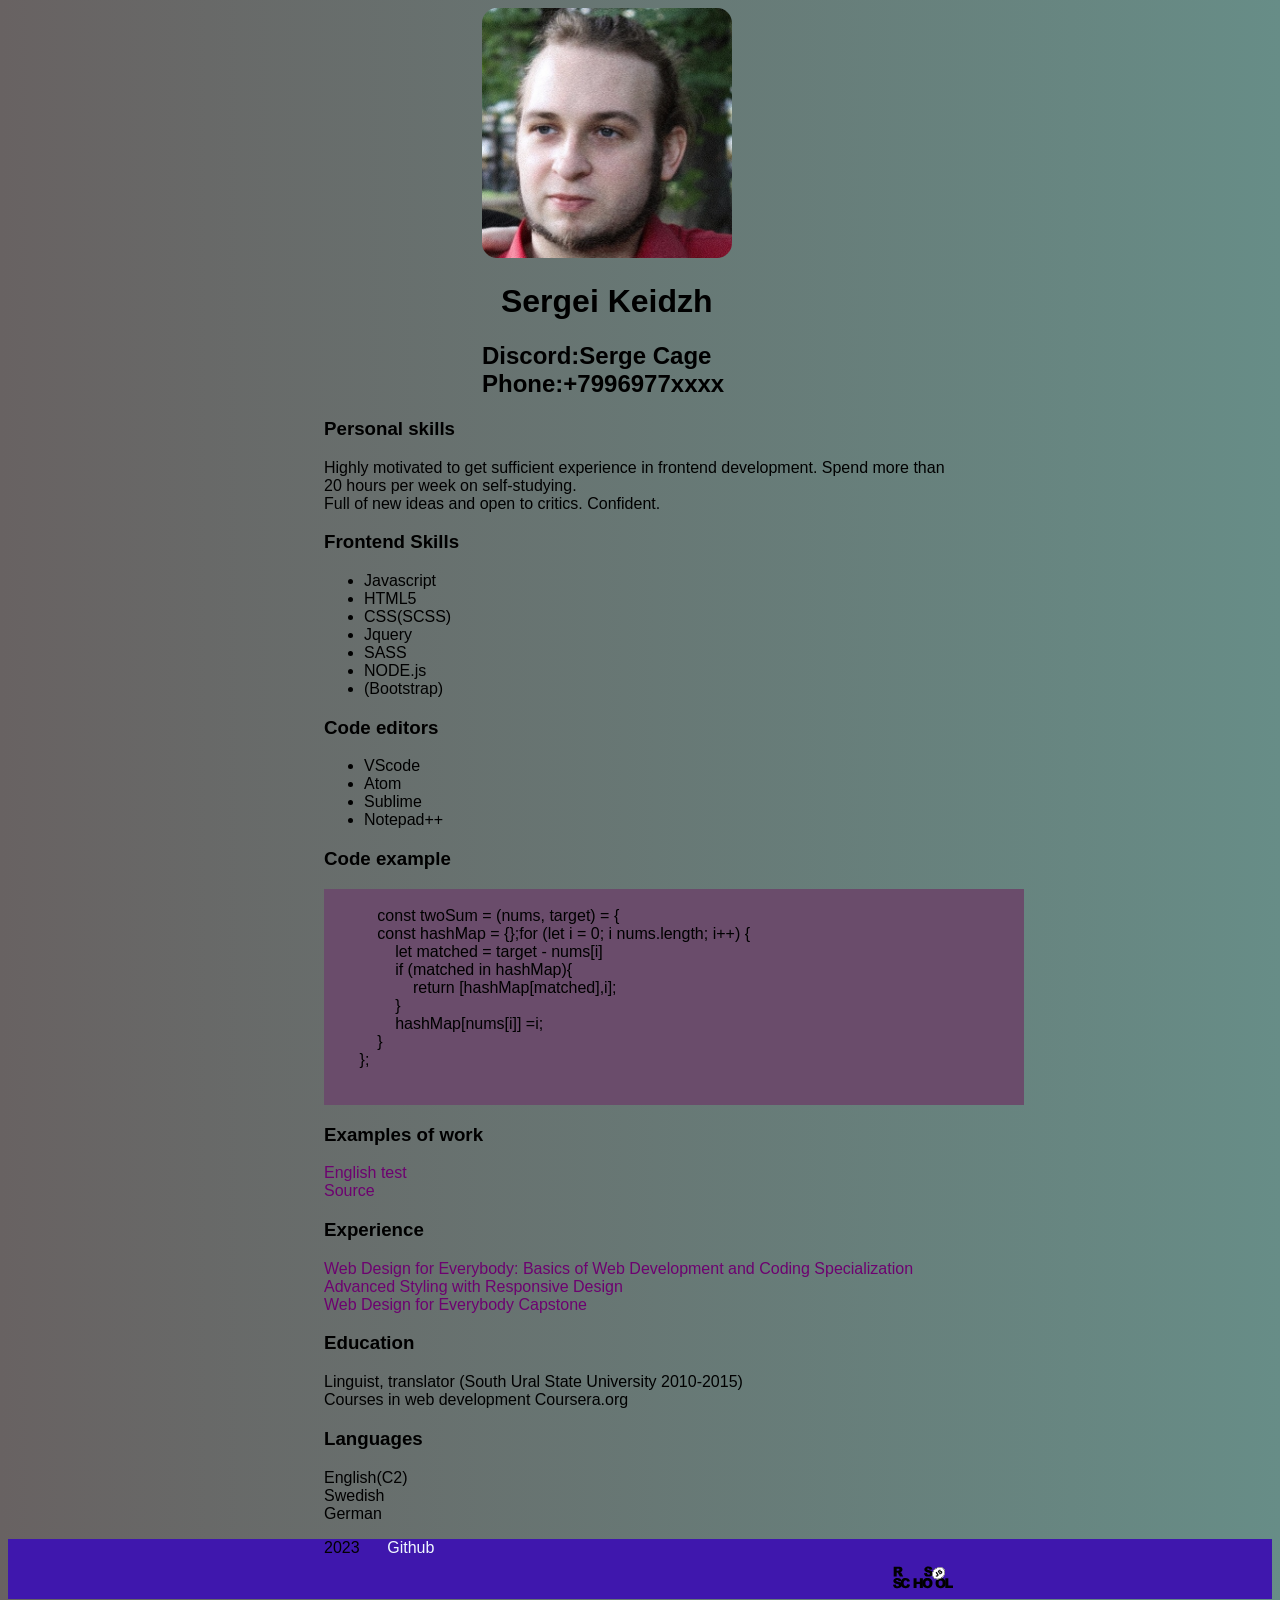
==== index.html @ 787e2abe "ref: fix the anchor tag" ====
<!DOCTYPE html>
<html lang="en">
<head>
    <meta charset="UTF-8">
    <meta http-equiv="X-UA-Compatible" content="IE=edge">
    <meta name="viewport" content="width=device-width, initial-scale=1.0">
    <link rel="stylesheet" href="style.css">
    <title>CV SK</title>
</head>
<body>
    <div class="container">
    <header>
        <img class="mainPic" src="cvPic.jpg" alt="photo">
        <h1 class="name">Sergei Keidzh</h1>
        <h2 class="info"><b>Discord:</b>Serge Cage<br><b>Phone:</b>+7996977xxxx</h2>
    </header>

    <main>
        <h3 class="optionName">Personal skills</h3>
        <p>Highly motivated to get sufficient experience in frontend development. Spend more than 20 hours per week on self-studying.<br>Full of new ideas and open to critics. Confident.</p>
    <h3 class="optionName">Frontend Skills</h3>
    <ul>
        <li>Javascript</li>
        <li>HTML5</li>
        <li>CSS(SCSS)</li>
        <li>Jquery</li>
        <li>SASS</li>
        <li>NODE.js</li>
        <li>(Bootstrap)</li>
    </ul>
    <h3 class="optionName">Code editors</h3>
    <ul>
        <li>VScode</li>
        <li>Atom</li>
        <li>Sublime</li>
        <li>Notepad++</li>
    </ul>
    <h3 class="codeName">Code example</h3>
    <pre class="codeIm">
        <code>
            const twoSum = (nums, target) = {
            const hashMap = {};for (let i = 0; i nums.length; i++) {
                let matched = target - nums[i]
                if (matched in hashMap){
                    return [hashMap[matched],i];
                }
                hashMap[nums[i]] =i;
            }
        };
    </code>
    </pre>
    <h3 class="optionName">Examples of work</h3>
    <a class="ref" href="https://sergecage.github.io/Platform-Concept/Engl/index.html">English test</a>
    <br><a class="ref" href="https://github.com/Sergecage/Platform-Concept">Source</a>
    <h3 class="optionName">Experience</h3>
    <a class="ref" href="https://www.coursera.org/account/accomplishments/specialization/certificate/MF9PZ5UM8FRQ">
        Web Design for Everybody: Basics of Web Development and Coding Specialization</a><br>
    <a class="ref" href="https://www.coursera.org/account/accomplishments/certificate/9A95ZUUR8DYB">
        Advanced Styling with Responsive Design</a><br>
    <a class="ref" href="https://www.coursera.org/account/accomplishments/certificate/V8CTMZTY55DY">
        Web Design for Everybody Capstone</a><br>
        <h3 class="optionName">Education</h3>
        <p>Linguist, translator (South Ural State University 2010-2015)<br>Courses in web development Coursera.org</p>
            <h3 class="optionName">Languages</h3>
        <p>English(C2)<br>Swedish<br>German</p>
        </main>
    </div>
    <footer>
            <a class="footer-git" href="https://github.com/Sergecage">Github</a>
        <p class="footer-p">2023</p>
        <a href="https://rs.school/js-en/"><img class="rs-logo" src="rs_school_js.svg" alt="rs-logo"></a>
    </footer>
</body>
</html>
---- style.css ----
*, *:before, *:after {
    box-sizing: border-box;
    font-family: 'Arial Narrow', Arial, sans-serif;
}

body {
    background: linear-gradient(to right, rgb(104, 98, 98),rgb(103, 141, 135));
}

.container {
    margin: 0 auto;
    width: 50%;
}

img{
    border-radius: 15px;
}

header {
    display: block;
    justify-content: center;
    align-items: center;
}

.mainPic {
    width: 250px;
    height: 250px;
    left: 25%;
    position: relative;
}

.name {
    position: relative;
    left: 28%;
}

.info {
    position: relative;
    left: 25%;
}

.codeIm {
    width: 700px;
    background-color: #6a4c6b;
}

.ref {
    text-decoration: none;
}

a{
    color: #6d0270;
}

a:hover{
    opacity: 0.5;
}

footer{
    background-color: #3f17ad;
    height: 60px;
    position: relative;
}

.footer-git{
    width: 180px;
    height: 25px;
    left: 30%;
    color: aliceblue;
    text-decoration: none;
    position: absolute;
}

.footer-p{
    left: 25%;
    position: relative;
    width: 40px;
    margin: 0;
    padding: 0;
}

.rs-logo{
    height: 40px;
    width: 60px;
    left: 70%;
    position: relative;
    top: 0;
    margin: 0;
    border-radius: 0;
}
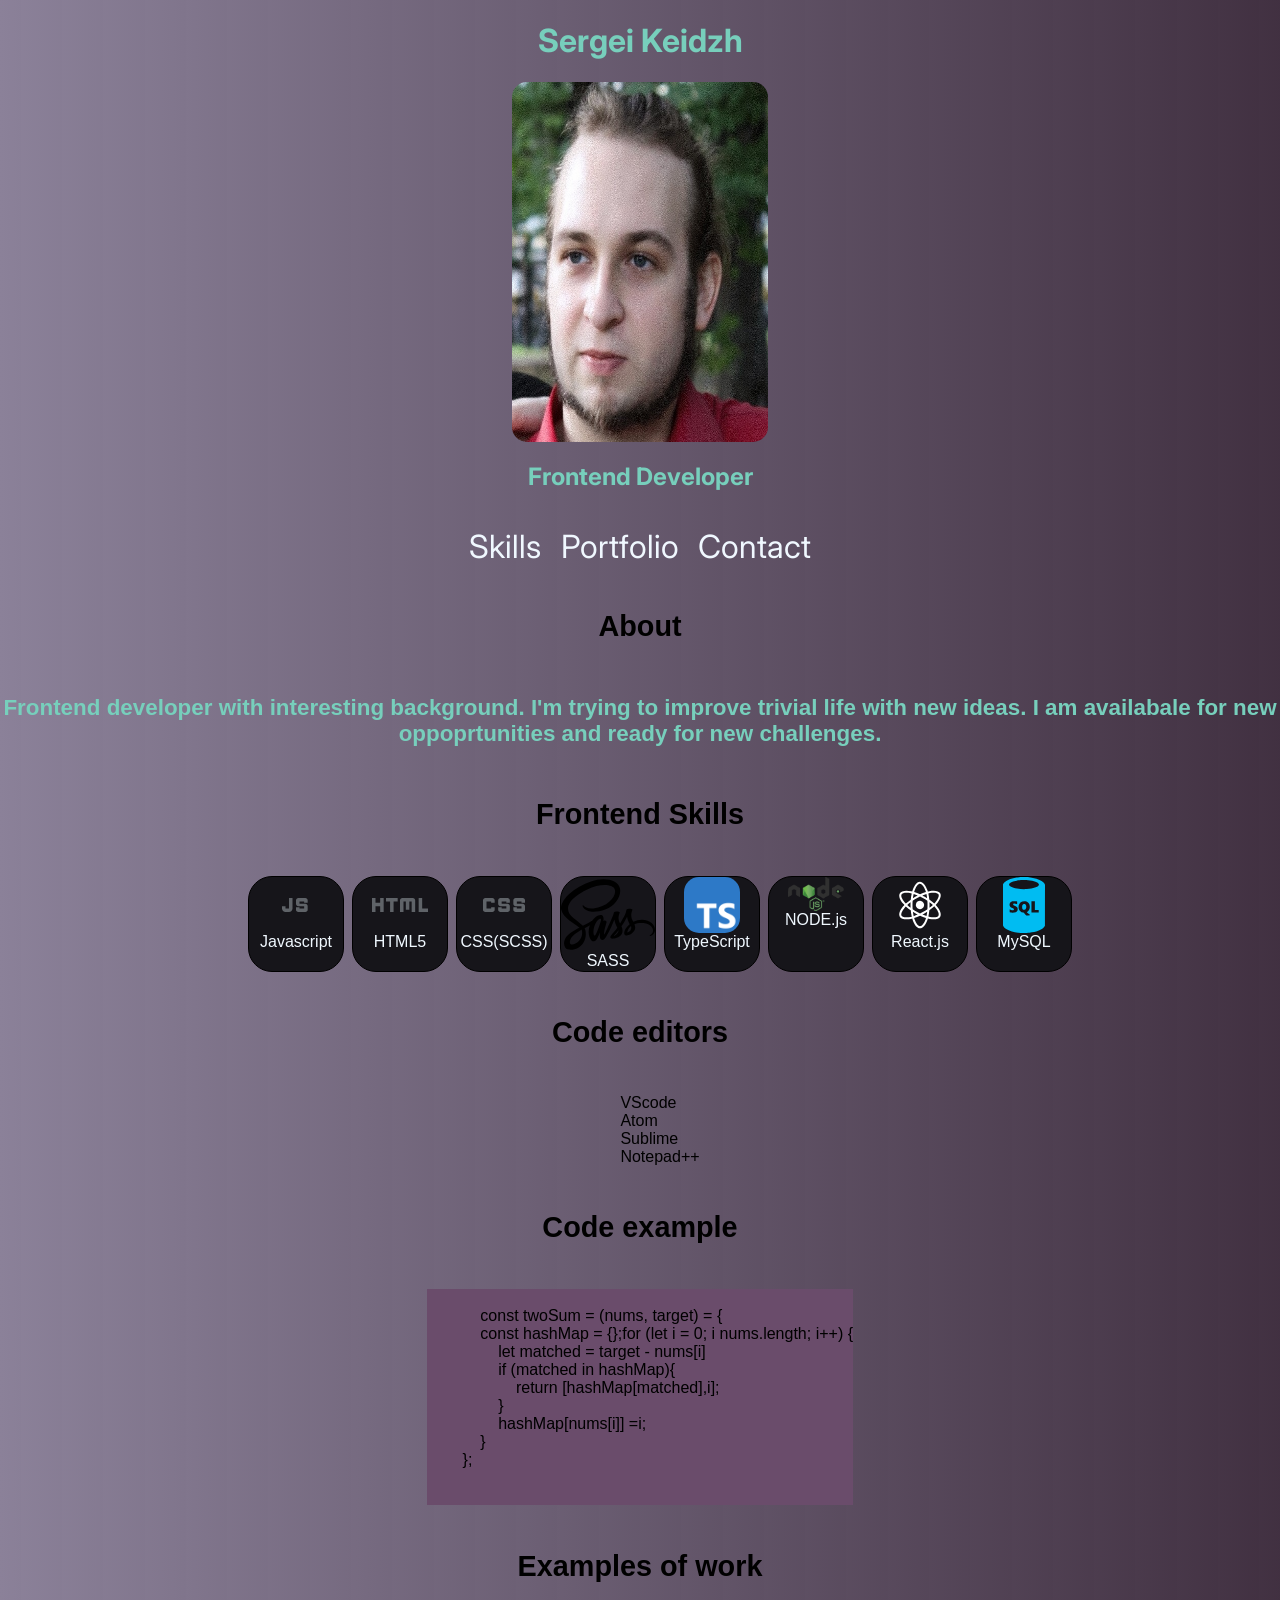
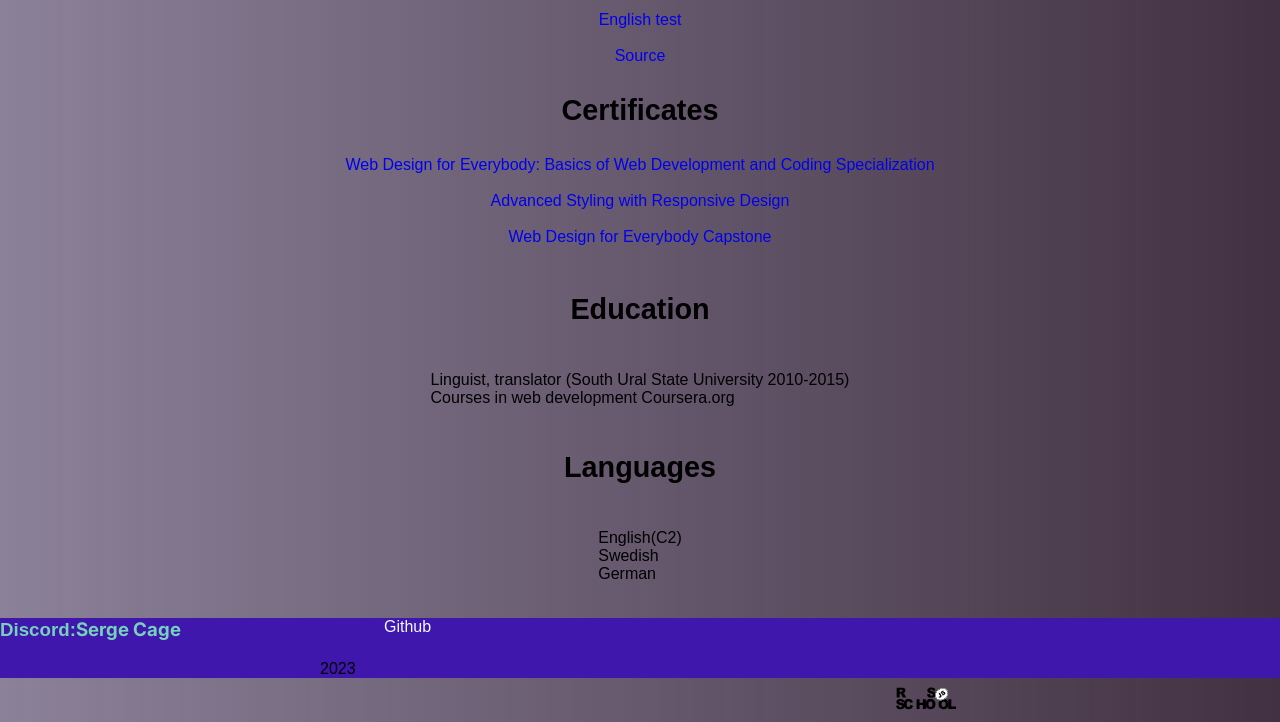
==== commit 35be56f0: "feat: update html" ====
--- a/index.html
+++ b/index.html
@@ -5,37 +5,46 @@
     <meta http-equiv="X-UA-Compatible" content="IE=edge">
     <meta name="viewport" content="width=device-width, initial-scale=1.0">
     <link rel="stylesheet" href="style.css">
+    <link rel="preconnect" href="https://fonts.googleapis.com">
+<link rel="preconnect" href="https://fonts.gstatic.com" crossorigin>
+<link href="https://fonts.googleapis.com/css2?family=Inter:wght@100..900&display=swap" rel="stylesheet">
     <title>CV SK</title>
 </head>
 <body>
     <div class="container">
     <header>
+        <h1 class="name">Sergei Keidzh</h1>
         <img class="mainPic" src="cvPic.jpg" alt="photo">
-        <h1 class="name">Sergei Keidzh</h1>
-        <h2 class="info"><b>Discord:</b>Serge Cage<br><b>Phone:</b>+7996977xxxx</h2>
+        <h2 class="info">Frontend Developer</h2>
+        <nav class="nav"><ul>
+            <li><a href="#skills">Skills</a></li>
+            <li><a href="#portfolio">Portfolio</a></li>
+            <li><a href="#contacts">Contact</a></li>
+        </ul></nav>
     </header>
 
     <main>
-        <h3 class="optionName">Personal skills</h3>
-        <p>Highly motivated to get sufficient experience in frontend development. Spend more than 20 hours per week on self-studying.<br>Full of new ideas and open to critics. Confident.</p>
-    <h3 class="optionName">Frontend Skills</h3>
-    <ul>
-        <li>Javascript</li>
-        <li>HTML5</li>
-        <li>CSS(SCSS)</li>
-        <li>Jquery</li>
-        <li>SASS</li>
-        <li>NODE.js</li>
-        <li>(Bootstrap)</li>
+        <h3 class="section-header" id="skills">About</h3>
+        <p class="text">Frontend developer with interesting background. I'm trying to improve trivial life with new ideas. I am availabale for new oppoprtunities and ready for new challenges.</p>
+    <h3 class="section-header">Frontend Skills</h3>
+    <ul class="skills">
+        <li><a>Javascript<img src="img/icons/javascript_24dp_FILL0_wght400_GRAD0_opsz24.svg" alt="js-logo"></a></li>
+        <li><a>HTML5<img src="img/icons/html_24dp_FILL0_wght400_GRAD0_opsz24.svg" alt="html-logo"></a></li>
+        <li><a>CSS(SCSS)<img src="img/icons/css_24dp_FILL0_wght400_GRAD0_opsz24.svg" alt="css-logo"></a></li>
+        <li><a>SASS<svg xmlns="http://www.w3.org/2000/svg" viewBox="0 0 640 512"><!--!Font Awesome Free 6.5.2 by @fontawesome - https://fontawesome.com License - https://fontawesome.com/license/free Copyright 2024 Fonticons, Inc.--><path d="M301.8 378.9c-.3 .6-.6 1.1 0 0zm249.1-87a131.2 131.2 0 0 0 -58 13.5c-5.9-11.9-12-22.3-13-30.1-1.2-9.1-2.5-14.5-1.1-25.3s7.7-26.1 7.6-27.2-1.4-6.6-14.3-6.7-24 2.5-25.3 5.9a122.8 122.8 0 0 0 -5.3 19.1c-2.3 11.7-25.8 53.5-39.1 75.3-4.4-8.5-8.1-16-8.9-22-1.2-9.1-2.5-14.5-1.1-25.3s7.7-26.1 7.6-27.2-1.4-6.6-14.3-6.7-24 2.5-25.3 5.9-2.7 11.4-5.3 19.1-33.9 77.3-42.1 95.4c-4.2 9.2-7.8 16.6-10.4 21.6-.4 .8-.7 1.3-.9 1.7 .3-.5 .5-1 .5-.8-2.2 4.3-3.5 6.7-3.5 6.7v.1c-1.7 3.2-3.6 6.1-4.5 6.1-.6 0-1.9-8.4 .3-19.9 4.7-24.2 15.8-61.8 15.7-63.1-.1-.7 2.1-7.2-7.3-10.7-9.1-3.3-12.4 2.2-13.2 2.2s-1.4 2-1.4 2 10.1-42.4-19.4-42.4c-18.4 0-44 20.2-56.6 38.5-7.9 4.3-25 13.6-43 23.5-6.9 3.8-14 7.7-20.7 11.4-.5-.5-.9-1-1.4-1.5-35.8-38.2-101.9-65.2-99.1-116.5 1-18.7 7.5-67.8 127.1-127.4 98-48.8 176.4-35.4 189.8-5.6 19.4 42.5-41.9 121.6-143.7 133-38.8 4.3-59.2-10.7-64.3-16.3-5.3-5.9-6.1-6.2-8.1-5.1-3.3 1.8-1.2 7 0 10.1 3 7.9 15.5 21.9 36.8 28.9 18.7 6.1 64.2 9.5 119.2-11.8 61.8-23.8 109.9-90.1 95.8-145.6C386.5 18.3 293-.2 204.6 31.2c-52.7 18.7-109.7 48.1-150.7 86.4-48.7 45.6-56.5 85.3-53.3 101.9 11.4 58.9 92.6 97.3 125.1 125.7-1.6 .9-3.1 1.7-4.5 2.5-16.3 8.1-78.2 40.5-93.7 74.7-17.5 38.8 2.9 66.6 16.3 70.4 41.8 11.6 84.6-9.3 107.6-43.6s20.2-79.1 9.6-99.5c-.1-.3-.3-.5-.4-.8 4.2-2.5 8.5-5 12.8-7.5 8.3-4.9 16.4-9.4 23.5-13.3-4 10.8-6.9 23.8-8.4 42.6-1.8 22 7.3 50.5 19.1 61.7 5.2 4.9 11.5 5 15.4 5 13.8 0 20-11.4 26.9-25 8.5-16.6 16-35.9 16-35.9s-9.4 52.2 16.3 52.2c9.4 0 18.8-12.1 23-18.3v.1s.2-.4 .7-1.2c1-1.5 1.5-2.4 1.5-2.4v-.3c3.8-6.5 12.1-21.4 24.6-46 16.2-31.8 31.7-71.5 31.7-71.5a201.2 201.2 0 0 0 6.2 25.8c2.8 9.5 8.7 19.9 13.4 30-3.8 5.2-6.1 8.2-6.1 8.2a.3 .3 0 0 0 .1 .2c-3 4-6.4 8.3-9.9 12.5-12.8 15.2-28 32.6-30 37.6-2.4 5.9-1.8 10.3 2.8 13.7 3.4 2.6 9.4 3 15.7 2.5 11.5-.8 19.6-3.6 23.5-5.4a82.2 82.2 0 0 0 20.2-10.6c12.5-9.2 20.1-22.4 19.4-39.8-.4-9.6-3.5-19.2-7.3-28.2 1.1-1.6 2.3-3.3 3.4-5C434.8 301.7 450.1 270 450.1 270a201.2 201.2 0 0 0 6.2 25.8c2.4 8.1 7.1 17 11.4 25.7-18.6 15.1-30.1 32.6-34.1 44.1-7.4 21.3-1.6 30.9 9.3 33.1 4.9 1 11.9-1.3 17.1-3.5a79.5 79.5 0 0 0 21.6-11.1c12.5-9.2 24.6-22.1 23.8-39.6-.3-7.9-2.5-15.8-5.4-23.4 15.7-6.6 36.1-10.2 62.1-7.2 55.7 6.5 66.6 41.3 64.5 55.8s-13.8 22.6-17.7 25-5.1 3.3-4.8 5.1c.5 2.6 2.3 2.5 5.6 1.9 4.6-.8 29.2-11.8 30.3-38.7 1.6-34-31.1-71.4-89-71.1zm-429.2 144.7c-18.4 20.1-44.2 27.7-55.3 21.3C54.6 451 59.3 421.4 82 400c13.8-13 31.6-25 43.4-32.4 2.7-1.6 6.6-4 11.4-6.9 .8-.5 1.2-.7 1.2-.7 .9-.6 1.9-1.1 2.9-1.7 8.3 30.4 .3 57.2-19.1 78.3zm134.4-91.4c-6.4 15.7-19.9 55.7-28.1 53.6-7-1.8-11.3-32.3-1.4-62.3 5-15.1 15.6-33.1 21.9-40.1 10.1-11.3 21.2-14.9 23.8-10.4 3.5 5.9-12.2 49.4-16.2 59.2zm111 53c-2.7 1.4-5.2 2.3-6.4 1.6-.9-.5 1.1-2.4 1.1-2.4s13.9-14.9 19.4-21.7c3.2-4 6.9-8.7 10.9-13.9 0 .5 .1 1 .1 1.6-.1 17.9-17.3 30-25.1 34.8zm85.6-19.5c-2-1.4-1.7-6.1 5-20.7 2.6-5.7 8.6-15.3 19-24.5a36.2 36.2 0 0 1 1.9 10.8c-.1 22.5-16.2 30.9-25.9 34.4z"/></svg></a></li>
+        <li><a>TypeScript<img src="img/icons/Typescript_logo_2020.svg.png" alt="typescript-logo"></a></li>
+        <li><a>NODE.js<img src="img/icons/2560px-Node.js_logo.svg.png" alt="node-logo"></a></li>
+        <li><a>React.js<img src="img/icons/react.svg" alt="react-logo"></a></li>
+        <li><a>MySQL<img src="img/icons/sql-database-generic.svg" alt="sql-logo"></a></li>
     </ul>
-    <h3 class="optionName">Code editors</h3>
+    <h3 class="section-header">Code editors</h3>
     <ul>
         <li>VScode</li>
         <li>Atom</li>
         <li>Sublime</li>
         <li>Notepad++</li>
     </ul>
-    <h3 class="codeName">Code example</h3>
+    <h3 class="section-header">Code example</h3>
     <pre class="codeIm">
         <code>
             const twoSum = (nums, target) = {
@@ -49,24 +58,25 @@
         };
     </code>
     </pre>
-    <h3 class="optionName">Examples of work</h3>
+    <h3 class="section-header">Examples of work</h3>
     <a class="ref" href="https://sergecage.github.io/Platform-Concept/Engl/index.html">English test</a>
     <br><a class="ref" href="https://github.com/Sergecage/Platform-Concept">Source</a>
-    <h3 class="optionName">Experience</h3>
+    <h3 class="section-header">Certificates</h3>
     <a class="ref" href="https://www.coursera.org/account/accomplishments/specialization/certificate/MF9PZ5UM8FRQ">
         Web Design for Everybody: Basics of Web Development and Coding Specialization</a><br>
     <a class="ref" href="https://www.coursera.org/account/accomplishments/certificate/9A95ZUUR8DYB">
         Advanced Styling with Responsive Design</a><br>
     <a class="ref" href="https://www.coursera.org/account/accomplishments/certificate/V8CTMZTY55DY">
         Web Design for Everybody Capstone</a><br>
-        <h3 class="optionName">Education</h3>
+        <h3 class="section-header">Education</h3>
         <p>Linguist, translator (South Ural State University 2010-2015)<br>Courses in web development Coursera.org</p>
-            <h3 class="optionName">Languages</h3>
+            <h3 class="section-header">Languages</h3>
         <p>English(C2)<br>Swedish<br>German</p>
         </main>
     </div>
-    <footer>
+    <footer id="contacts">
             <a class="footer-git" href="https://github.com/Sergecage">Github</a>
+            <h3 class="info"><b>Discord:</b>Serge Cage<br></h3>
         <p class="footer-p">2023</p>
         <a href="https://rs.school/js-en/"><img class="rs-logo" src="rs_school_js.svg" alt="rs-logo"></a>
     </footer>
--- a/style.css
+++ b/style.css
@@ -2,14 +2,26 @@
     box-sizing: border-box;
     font-family: 'Arial Narrow', Arial, sans-serif;
 }
+ul {
+    list-style: none;
+}
+
+a{
+    text-decoration: none;
+    &:hover{
+        cursor: pointer;
+    }
+}
 
 body {
-    background: linear-gradient(to right, rgb(104, 98, 98),rgb(103, 141, 135));
+    background: linear-gradient(to right, rgb(139, 129, 153),rgba(39, 20, 39, 0.877));
+    margin: 0;
 }
 
 .container {
     margin: 0 auto;
-    width: 50%;
+    width: 100%;
+    justify-content: center;
 }
 
 img{
@@ -17,30 +29,90 @@
 }
 
 header {
-    display: block;
+    display: flex;
+    flex-direction: column;
     justify-content: center;
     align-items: center;
 }
 
 .mainPic {
-    width: 250px;
-    height: 250px;
-    left: 25%;
-    position: relative;
+    width: 50vw;
+    height: 25vh;
 }
 
-.name {
-    position: relative;
-    left: 28%;
+.name, .info {
+    font-family: "Inter", sans-serif;
+    color: rgb(119, 207, 188);
 }
 
-.info {
-    position: relative;
-    left: 25%;
+.nav {
+    ul{
+        padding: 0;
+        display: flex;
+        justify-content: center;
+        align-items: center;
+        gap: 1.2em;
+        li{
+            a{
+                color: aliceblue;
+                font-size: 2rem;
+                font-weight: 400;
+                font-family: "Inter", sans-serif;
+                &:hover{
+                    color: rgb(151, 201, 201);
+                }
+            }
+        }
+    }
+}
+main{
+    display: flex;
+    flex-direction: column;
+    justify-content: center;
+    align-items: center;
+    .section-header{
+        font-family: 'Franklin Gothic Medium', 'Arial Narrow', Arial, sans-serif;
+        font-size: 1.8rem;
+    }
+    .text{
+        font-family: 'Lucida Sans', 'Lucida Sans Regular', 'Lucida Grande', 'Lucida Sans Unicode', Geneva, Verdana, sans-serif;
+        font-size: 1.4rem;
+        text-align: center;
+        color: rgb(119, 207, 188);
+        font-weight: 600;
+    }
+    .skills{
+        display: flex;
+        flex-wrap: wrap;
+        gap: 0.5em;
+        li{
+            border: 1px solid black;
+            border-radius: 25%;
+            text-align: center;
+            width: 6em;
+            height: 6em;
+            background-color: #16151a;
+            a{
+                display: flex;
+            flex-direction: column-reverse;
+            align-items: center;
+            color: aliceblue;
+            justify-content: center;
+            img{
+                width: 60%;
+            }
+            }
+            &:nth-child(n + 4) {
+                a{
+                    
+                    align-items:center;
+                }
+            }
+        }
+    }
 }
 
 .codeIm {
-    width: 700px;
     background-color: #6a4c6b;
 }
 
@@ -48,9 +120,6 @@
     text-decoration: none;
 }
 
-a{
-    color: #6d0270;
-}
 
 a:hover{
     opacity: 0.5;
@@ -87,4 +156,11 @@
     top: 0;
     margin: 0;
     border-radius: 0;
+}
+
+@media screen and (min-width: 768px) {
+    .mainPic {
+        width: 20vw;
+        height: 40vh;
+    }
 }
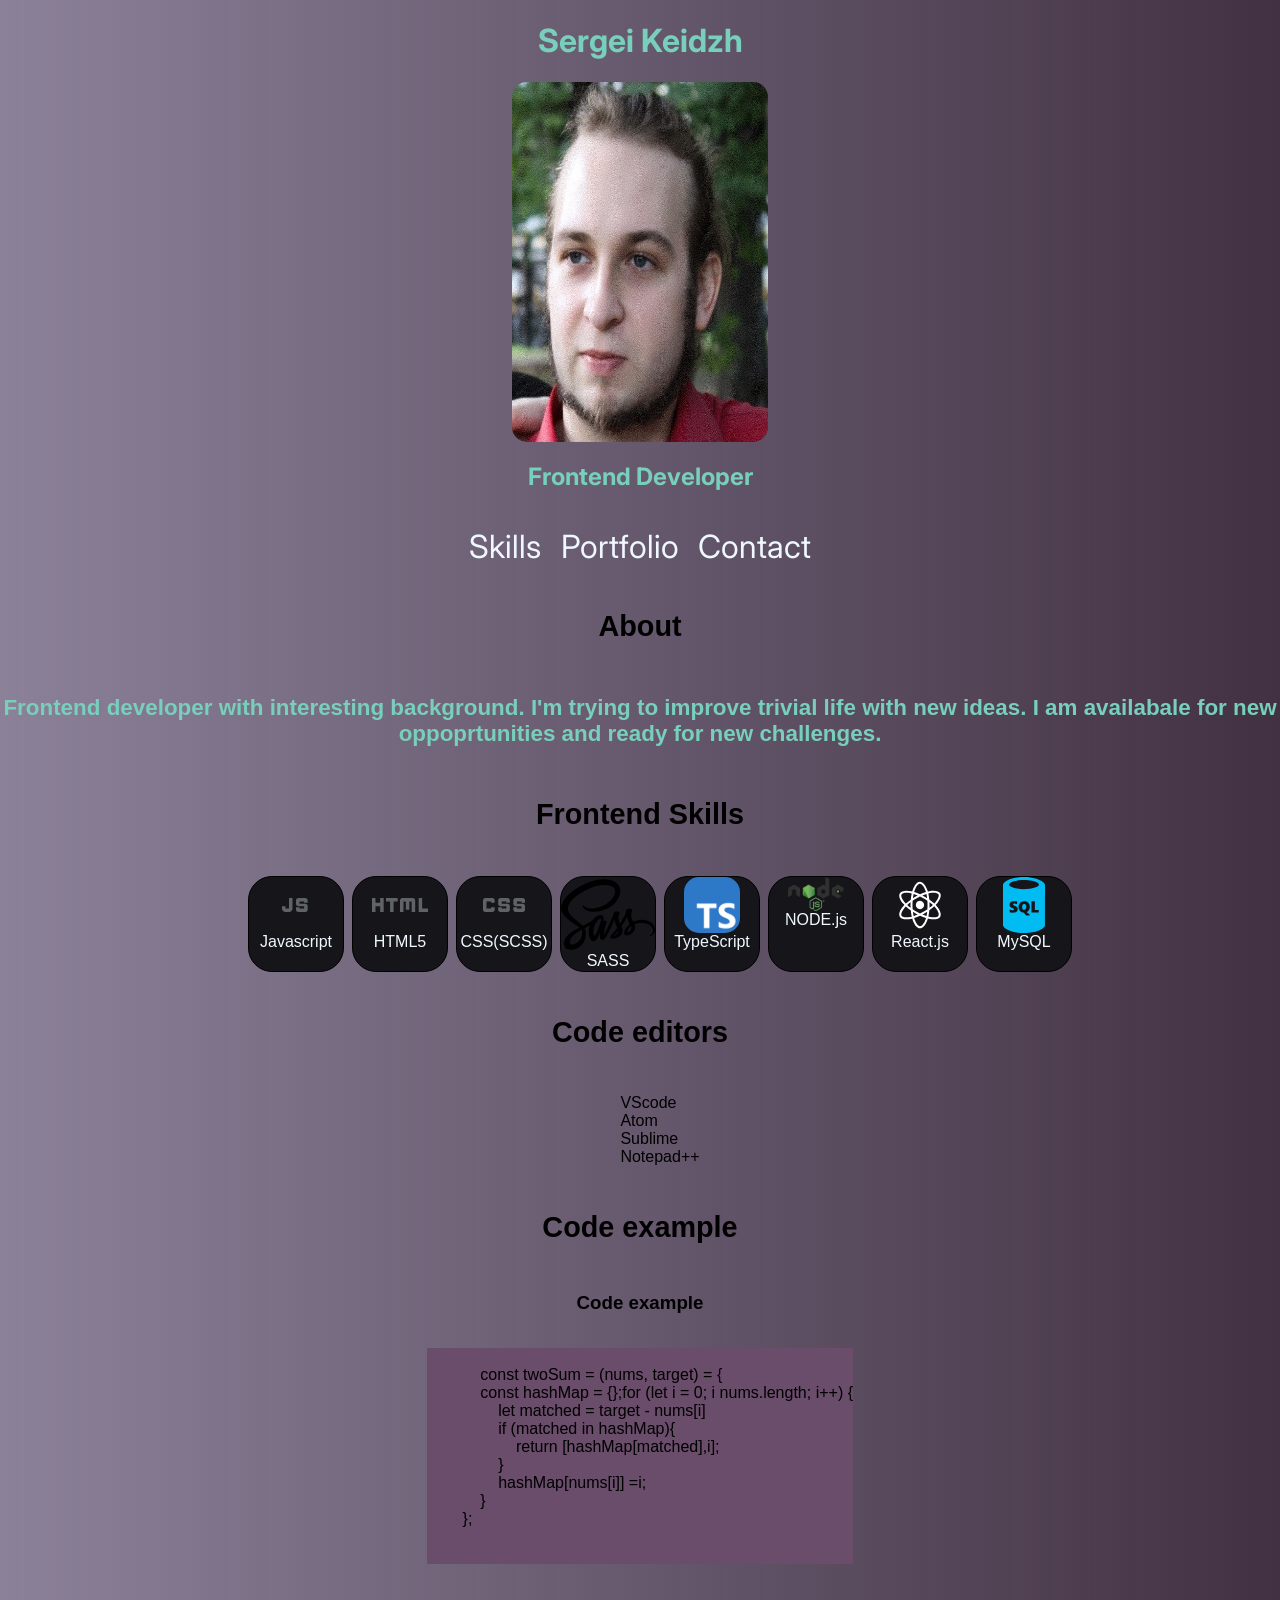
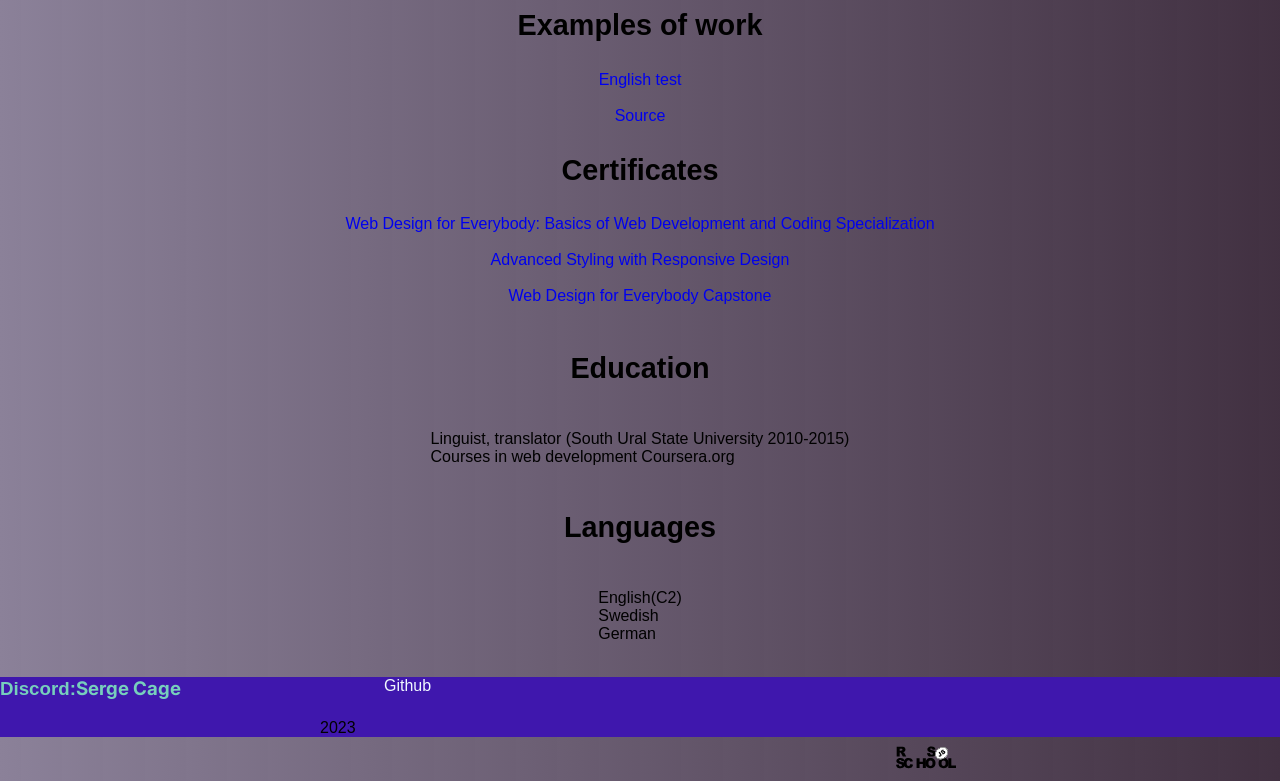
==== commit 6ee117c2: "Merge branch 'gh-pages' into rsschool-cv-html" ====
--- a/index.html
+++ b/index.html
@@ -22,7 +22,6 @@
             <li><a href="#contacts">Contact</a></li>
         </ul></nav>
     </header>
-
     <main>
         <h3 class="section-header" id="skills">About</h3>
         <p class="text">Frontend developer with interesting background. I'm trying to improve trivial life with new ideas. I am availabale for new oppoprtunities and ready for new challenges.</p>
@@ -37,7 +36,7 @@
         <li><a>React.js<img src="img/icons/react.svg" alt="react-logo"></a></li>
         <li><a>MySQL<img src="img/icons/sql-database-generic.svg" alt="sql-logo"></a></li>
     </ul>
-    <h3 class="section-header">Code editors</h3>
+<h3 class="section-header">Code editors</h3>
     <ul>
         <li>VScode</li>
         <li>Atom</li>
@@ -45,6 +44,7 @@
         <li>Notepad++</li>
     </ul>
     <h3 class="section-header">Code example</h3>
+    <h3 class="codeName">Code example</h3>
     <pre class="codeIm">
         <code>
             const twoSum = (nums, target) = {
@@ -77,6 +77,7 @@
     <footer id="contacts">
             <a class="footer-git" href="https://github.com/Sergecage">Github</a>
             <h3 class="info"><b>Discord:</b>Serge Cage<br></h3>
+
         <p class="footer-p">2023</p>
         <a href="https://rs.school/js-en/"><img class="rs-logo" src="rs_school_js.svg" alt="rs-logo"></a>
     </footer>
--- a/style.css
+++ b/style.css
@@ -16,6 +16,9 @@
 body {
     background: linear-gradient(to right, rgb(139, 129, 153),rgba(39, 20, 39, 0.877));
     margin: 0;
+
+
+
 }
 
 .container {
@@ -36,6 +39,7 @@
 }
 
 .mainPic {
+
     width: 50vw;
     height: 25vh;
 }
@@ -120,7 +124,6 @@
     text-decoration: none;
 }
 
-
 a:hover{
     opacity: 0.5;
 }
@@ -162,5 +165,5 @@
     .mainPic {
         width: 20vw;
         height: 40vh;
-    }
+  }
 }
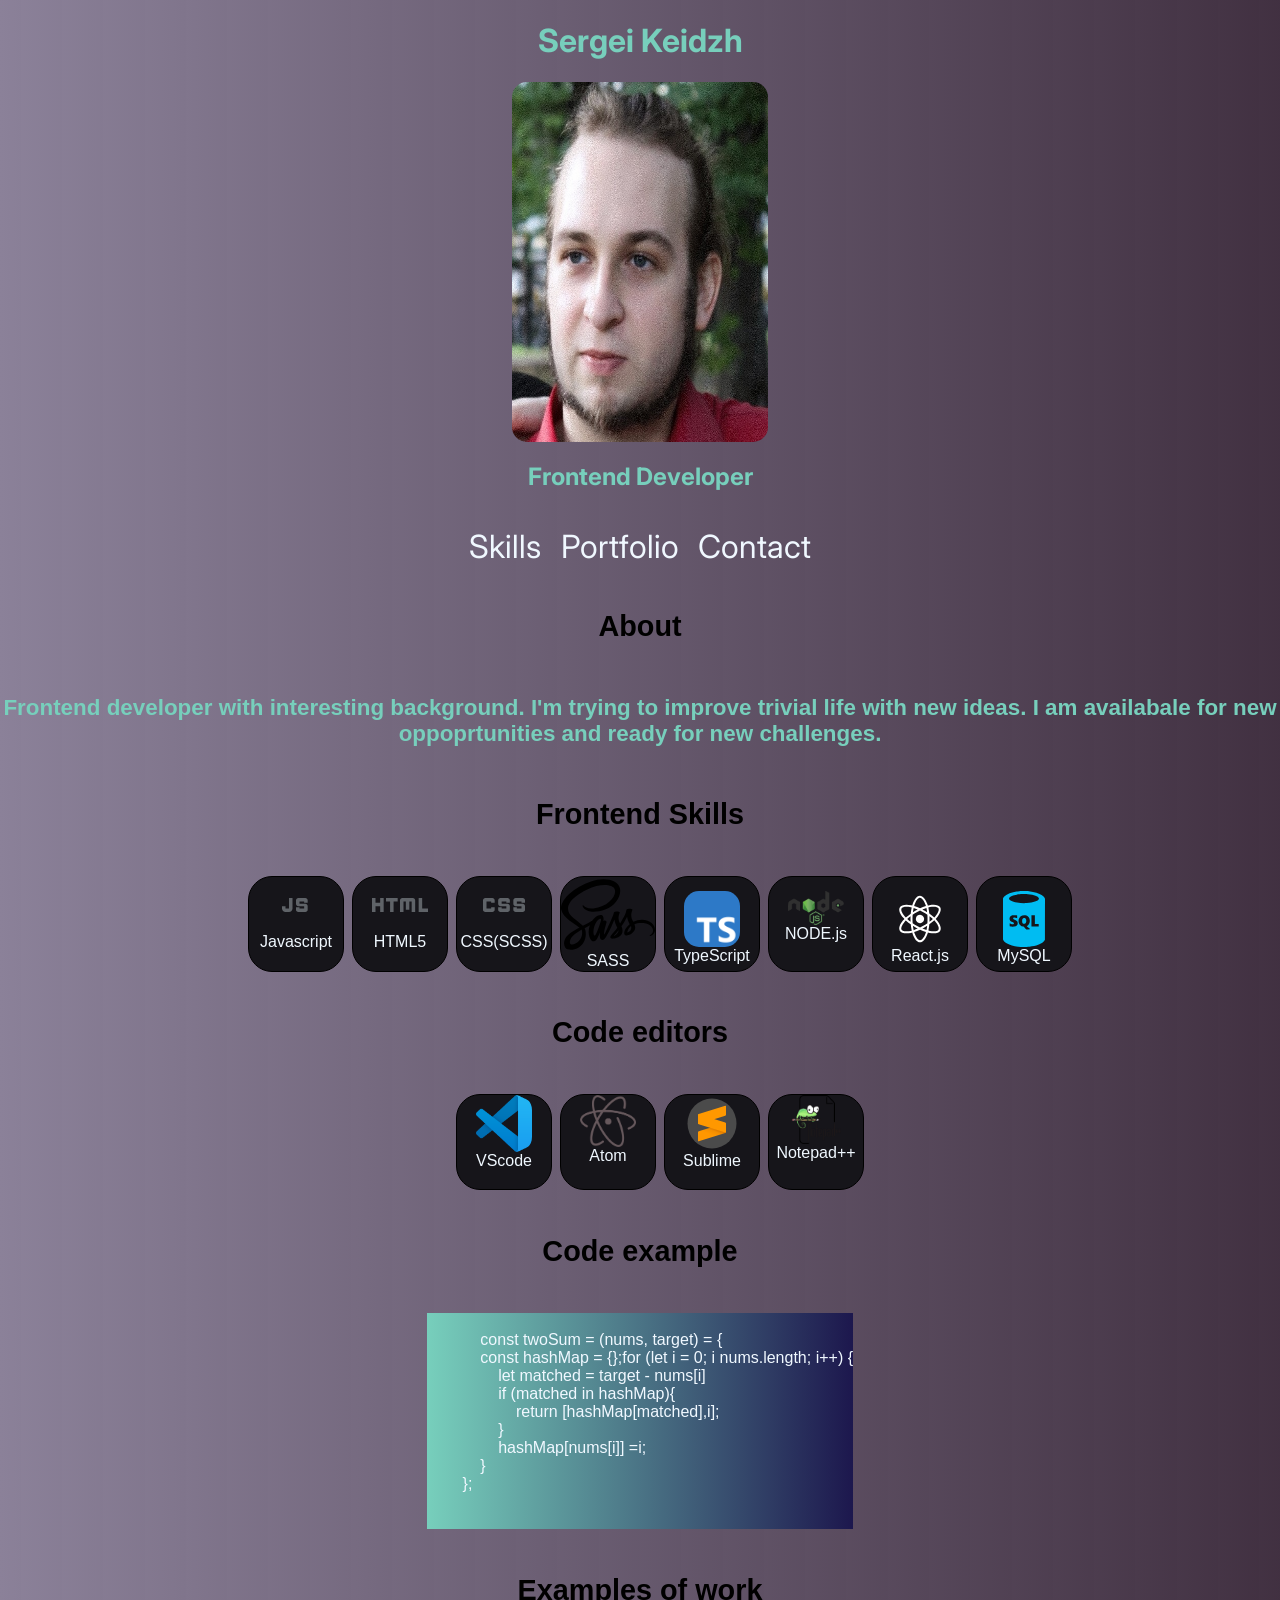
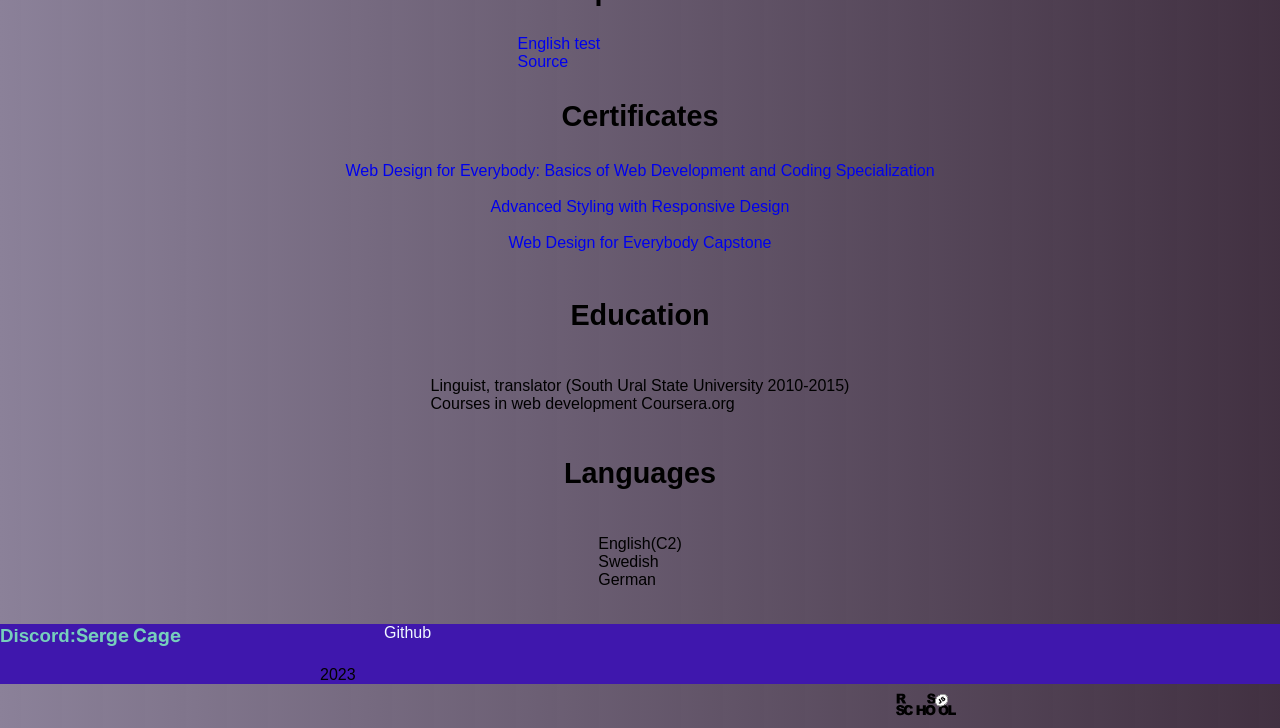
==== commit 24f585e1: "feat: update html and css" ====
--- a/index.html
+++ b/index.html
@@ -22,6 +22,7 @@
             <li><a href="#contacts">Contact</a></li>
         </ul></nav>
     </header>
+
     <main>
         <h3 class="section-header" id="skills">About</h3>
         <p class="text">Frontend developer with interesting background. I'm trying to improve trivial life with new ideas. I am availabale for new oppoprtunities and ready for new challenges.</p>
@@ -36,15 +37,14 @@
         <li><a>React.js<img src="img/icons/react.svg" alt="react-logo"></a></li>
         <li><a>MySQL<img src="img/icons/sql-database-generic.svg" alt="sql-logo"></a></li>
     </ul>
-<h3 class="section-header">Code editors</h3>
-    <ul>
-        <li>VScode</li>
-        <li>Atom</li>
-        <li>Sublime</li>
-        <li>Notepad++</li>
+    <h3 class="section-header">Code editors</h3>
+    <ul class="skills">
+        <li><a>VScode<img src="img/icons/Visual_Studio_Code_1.35_icon.svg.png" alt="vscode-logo"></a></li>
+        <li><a>Atom<img src="img/icons/Atom_editor_logo.svg.png" alt="atom-logo"></a></li>
+        <li><a>Sublime<img src="img/icons/sublime-text.svg" alt="sublime-logo"></a></li>
+        <li><a>Notepad++<img src="img/icons/Notepad++_Logo.svg.png" alt="notepad++ logo"></a></li>
     </ul>
     <h3 class="section-header">Code example</h3>
-    <h3 class="codeName">Code example</h3>
     <pre class="codeIm">
         <code>
             const twoSum = (nums, target) = {
@@ -58,9 +58,11 @@
         };
     </code>
     </pre>
-    <h3 class="section-header">Examples of work</h3>
+    <section class="portfolio" id="portfolio">
+        <h3 class="section-header">Examples of work</h3>
     <a class="ref" href="https://sergecage.github.io/Platform-Concept/Engl/index.html">English test</a>
     <br><a class="ref" href="https://github.com/Sergecage/Platform-Concept">Source</a>
+    </section>
     <h3 class="section-header">Certificates</h3>
     <a class="ref" href="https://www.coursera.org/account/accomplishments/specialization/certificate/MF9PZ5UM8FRQ">
         Web Design for Everybody: Basics of Web Development and Coding Specialization</a><br>
@@ -77,7 +79,6 @@
     <footer id="contacts">
             <a class="footer-git" href="https://github.com/Sergecage">Github</a>
             <h3 class="info"><b>Discord:</b>Serge Cage<br></h3>
-
         <p class="footer-p">2023</p>
         <a href="https://rs.school/js-en/"><img class="rs-logo" src="rs_school_js.svg" alt="rs-logo"></a>
     </footer>
--- a/style.css
+++ b/style.css
@@ -16,9 +16,6 @@
 body {
     background: linear-gradient(to right, rgb(139, 129, 153),rgba(39, 20, 39, 0.877));
     margin: 0;
-
-
-
 }
 
 .container {
@@ -39,7 +36,6 @@
 }
 
 .mainPic {
-
     width: 50vw;
     height: 25vh;
 }
@@ -89,6 +85,7 @@
         display: flex;
         flex-wrap: wrap;
         gap: 0.5em;
+        justify-content: center;
         li{
             border: 1px solid black;
             border-radius: 25%;
@@ -106,10 +103,17 @@
                 width: 60%;
             }
             }
-            &:nth-child(n + 4) {
+            &:nth-child(n + 5) {
                 a{
-                    
+                    position: relative;
+                    top: 15%;
                     align-items:center;
+                }
+            }
+            &:hover{
+                cursor: pointer;
+                a{
+                    opacity: 0.5;
                 }
             }
         }
@@ -117,12 +121,15 @@
 }
 
 .codeIm {
-    background-color: #6a4c6b;
+    background: linear-gradient(to right, rgb(119, 207, 188),rgba(20, 16, 75, 0.877));
+    color: aliceblue;
+    max-width: inherit;
 }
 
 .ref {
     text-decoration: none;
 }
+
 
 a:hover{
     opacity: 0.5;
@@ -165,5 +172,5 @@
     .mainPic {
         width: 20vw;
         height: 40vh;
-  }
+    }
 }
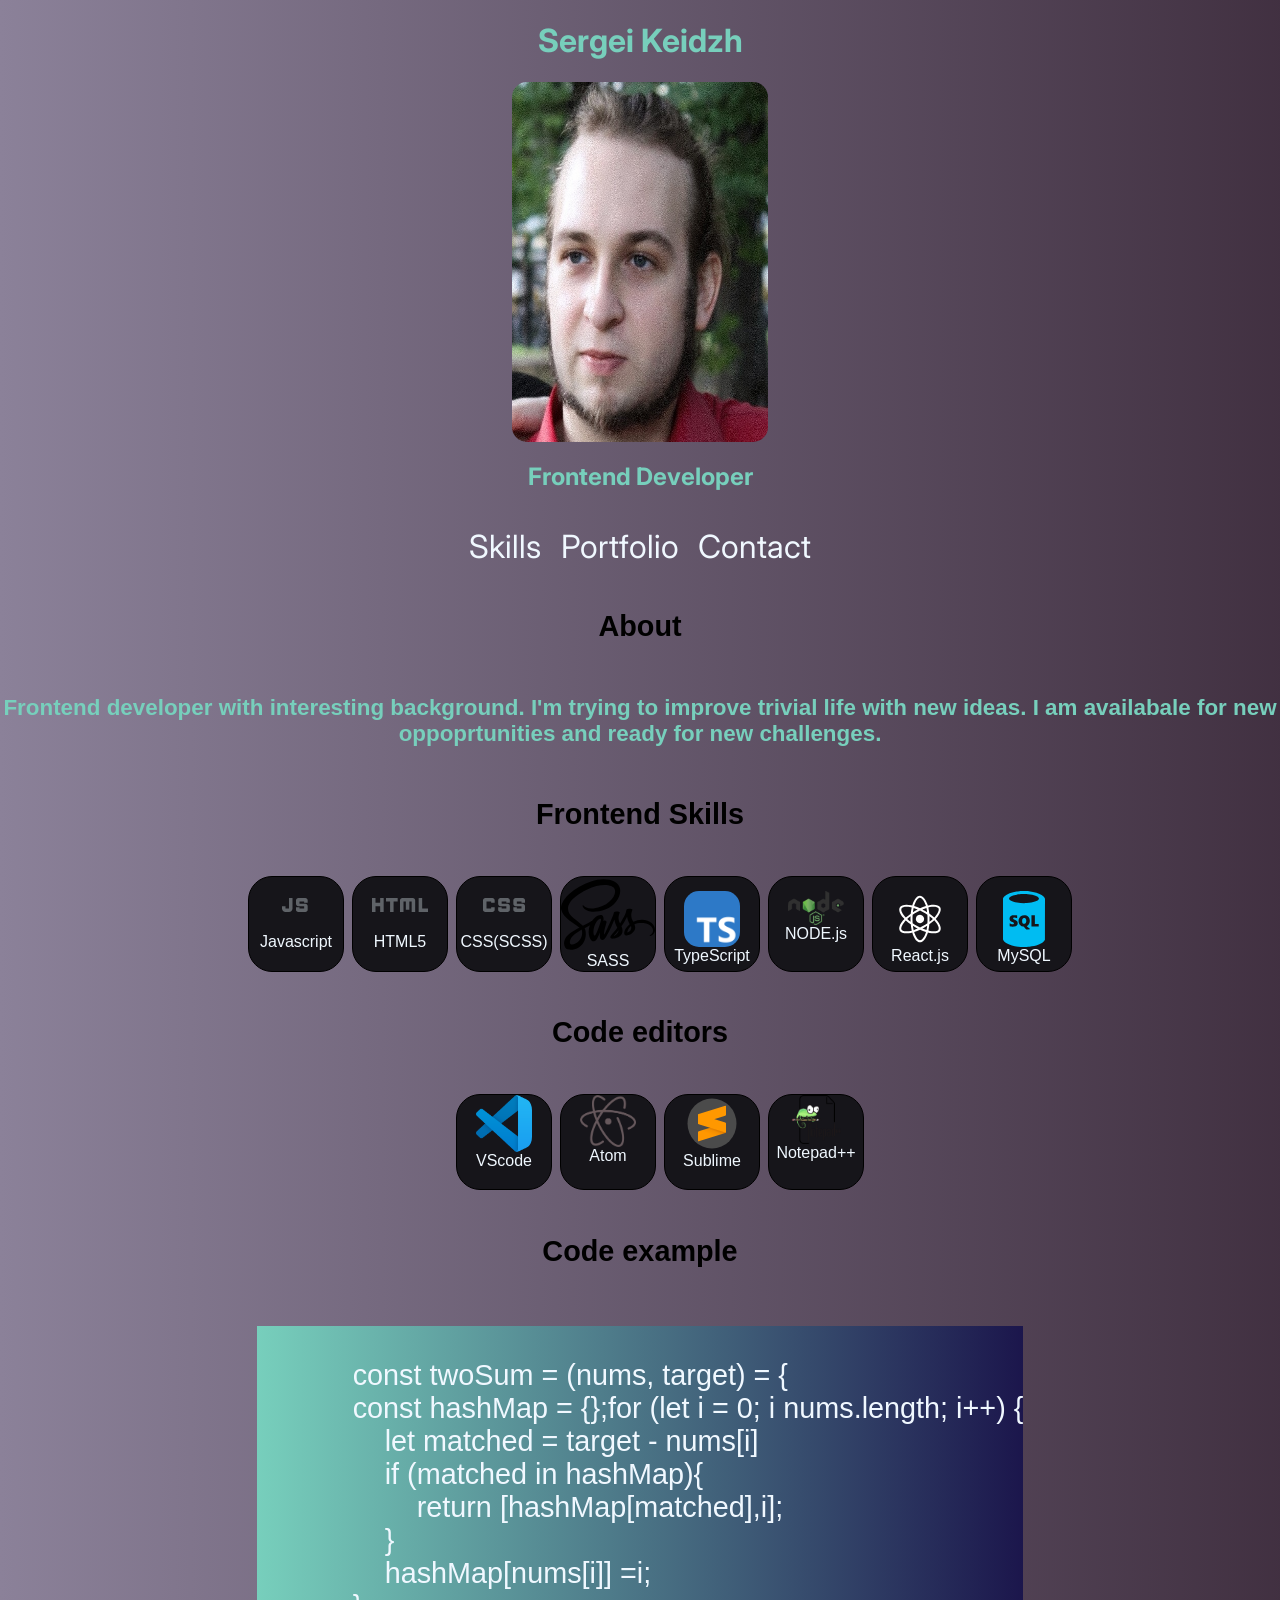
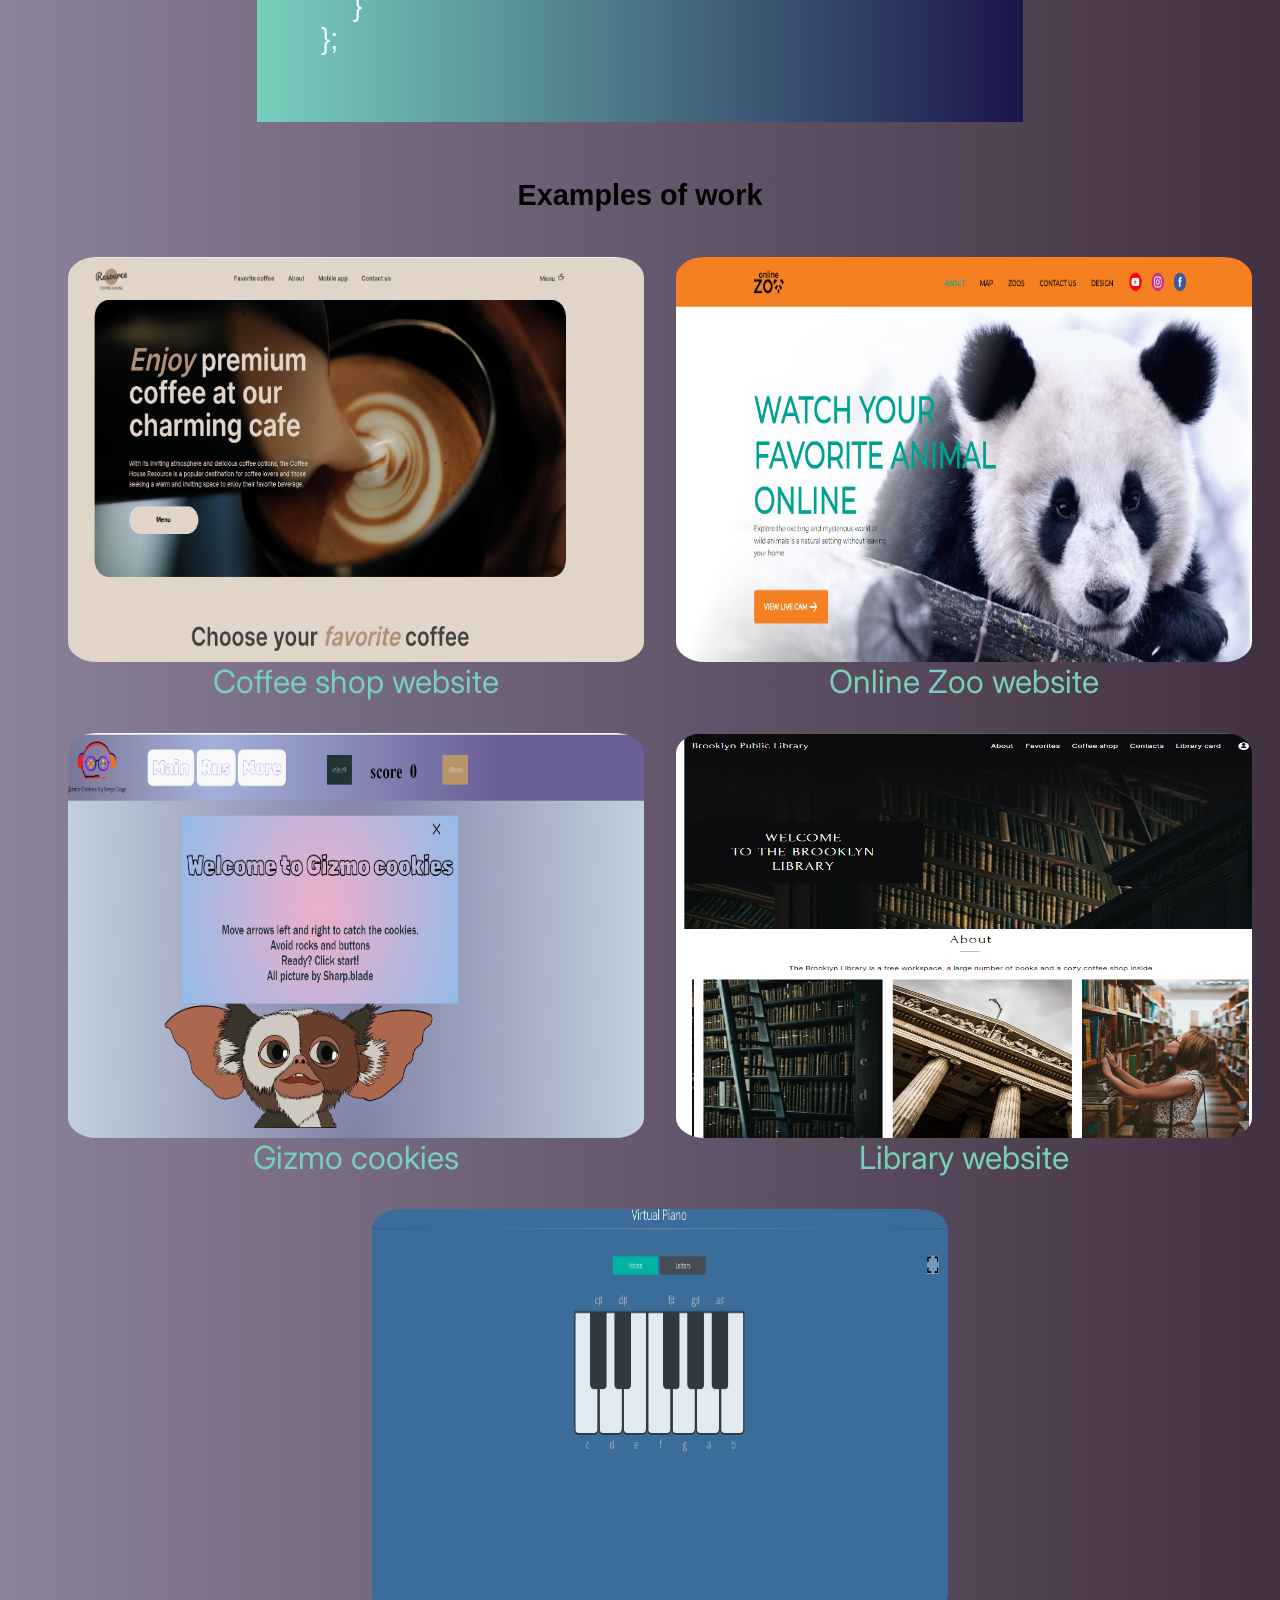
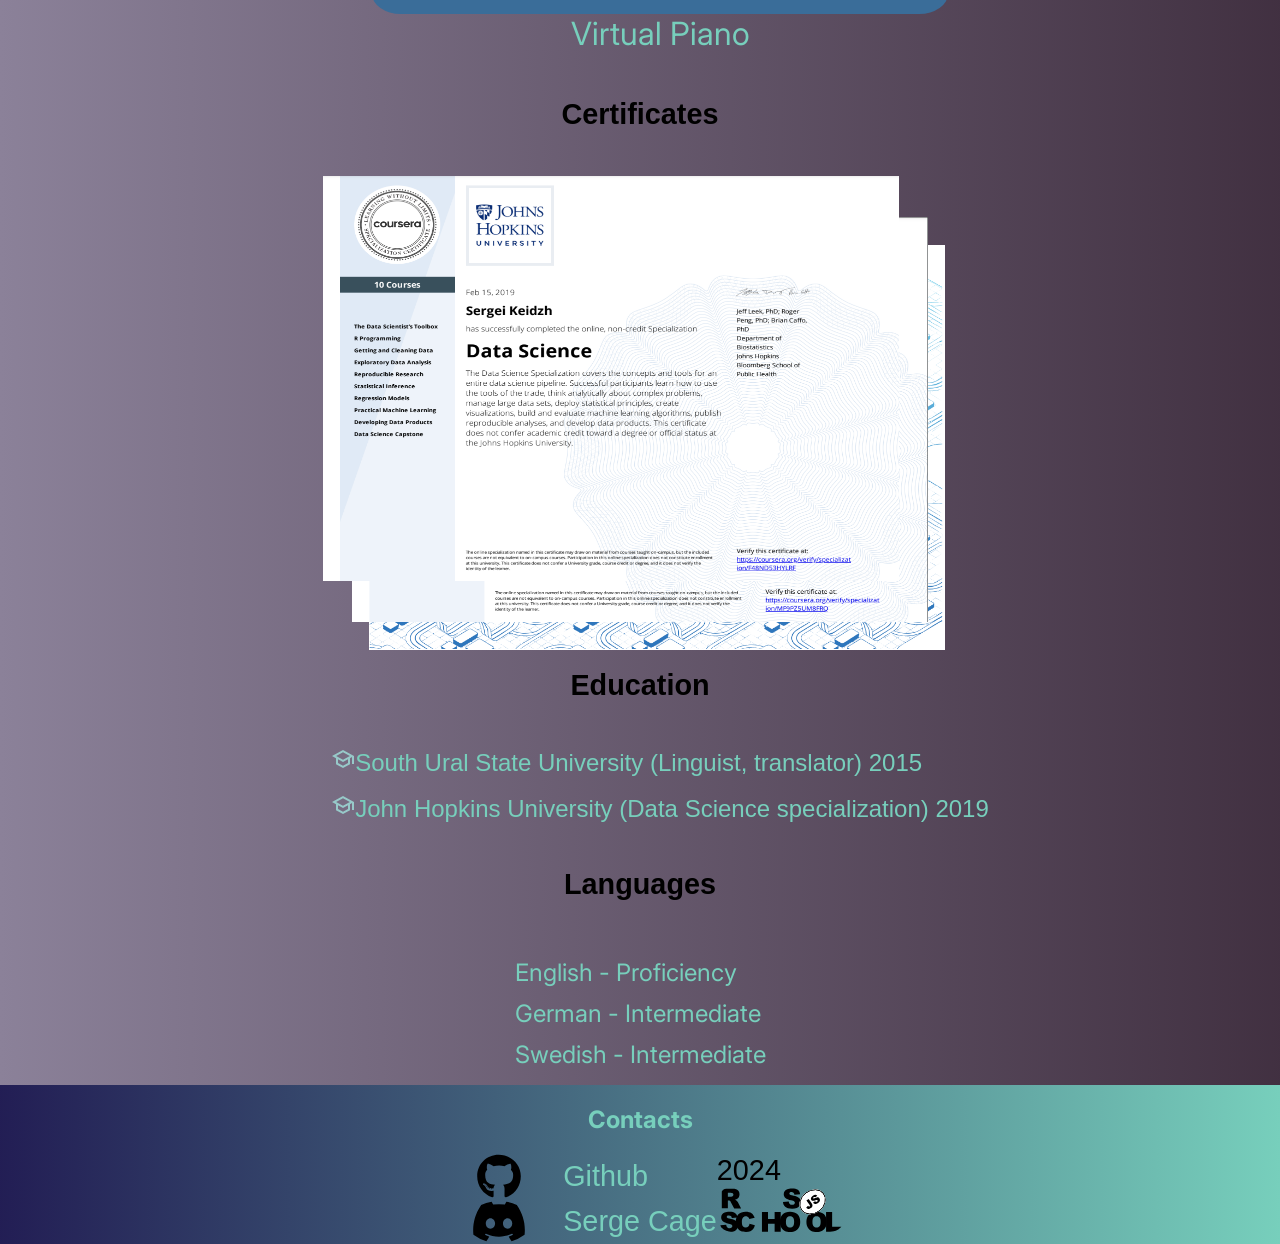
==== commit 0468b1ff: "feat:add nav and one more h2" ====
--- a/index.html
+++ b/index.html
@@ -60,27 +60,51 @@
     </pre>
     <section class="portfolio" id="portfolio">
         <h3 class="section-header">Examples of work</h3>
-    <a class="ref" href="https://sergecage.github.io/Platform-Concept/Engl/index.html">English test</a>
-    <br><a class="ref" href="https://github.com/Sergecage/Platform-Concept">Source</a>
+        <ul class="portfolio-list">
+            <li><a class="ref" href="https://sergecage.github.io/Coffee-shop/coffee-house/index.html"><img src="img/pics/Coffee-house6.png" alt="coffee-website">Coffee shop website</a></li>
+            <li><a class="ref" href="https://sergecage.github.io/Zoo/pages/index.html"><img src="img/pics/zoo.png" alt="zoo website">Online Zoo website</a></li>
+            <li><a class="ref" href="https://sergecage.github.io/Gizmo/main/"><img src="img/pics/Gizmo17.png" alt="Gizmo cookies">Gizmo cookies</a></li>
+            <li><a class="ref" href="https://rolling-scopes-school.github.io/sergecage-JSFEPRESCHOOL2023Q2/library/main/index.html"><img src="img/pics/Js_Library.png" alt="Library website">Library website</a></li>
+            <li><a class="ref" href="https://rolling-scopes-school.github.io/sergecage-JSFE2021Q1/virtual-piano/index.html"><img src="img/pics/Js-project2.png" alt="virtual piano">Virtual Piano</a></li>
+        </ul>
     </section>
-    <h3 class="section-header">Certificates</h3>
-    <a class="ref" href="https://www.coursera.org/account/accomplishments/specialization/certificate/MF9PZ5UM8FRQ">
-        Web Design for Everybody: Basics of Web Development and Coding Specialization</a><br>
-    <a class="ref" href="https://www.coursera.org/account/accomplishments/certificate/9A95ZUUR8DYB">
-        Advanced Styling with Responsive Design</a><br>
-    <a class="ref" href="https://www.coursera.org/account/accomplishments/certificate/V8CTMZTY55DY">
-        Web Design for Everybody Capstone</a><br>
+    <section class="certificates">
+        <h3 class="section-header">Certificates</h3>
+        <ul class="certificates-list">
+            <li><a href="https://www.coursera.org/account/accomplishments/specialization/F48ND53HYLRF"><img src="img/pics/Data science.png" alt="Data science"></a></li>
+            <li><a href="https://www.coursera.org/account/accomplishments/specialization/certificate/MF9PZ5UM8FRQ"><img src="img/pics/Web development.png" alt="web development"></a></li>
+            <li><a href="https://learn.microsoft.com/ru-ru/users/Sergecage-2582/achievements/QJ4JSVXE?ref=https%3a%2f%2fwww.linkedin.com%2f"><img src="img/pics/Typescript.png" alt="TypeScript"></a></li>
+        </ul>
+    </section>
+    <section class="education">
         <h3 class="section-header">Education</h3>
-        <p>Linguist, translator (South Ural State University 2010-2015)<br>Courses in web development Coursera.org</p>
-            <h3 class="section-header">Languages</h3>
-        <p>English(C2)<br>Swedish<br>German</p>
+        <ul class="education-list">
+            <li><img src="img/icons/school_24dp_5F6368_FILL0_wght400_GRAD0_opsz24.svg" alt="school icon">South Ural State University (Linguist, translator) 2015</li>
+            <li><img src="img/icons/school_24dp_5F6368_FILL0_wght400_GRAD0_opsz24.svg" alt="school icon">John Hopkins University (Data Science specialization) 2019</li>
+        </ul>
+    </section>
+    <section class="languages">
+        <h3 class="section-header">Languages</h3>
+        <ul>
+            <li>English - Proficiency</li>
+            <li>German - Intermediate</li>
+            <li>Swedish - Intermediate</li>
+        </ul>
+    </section>
         </main>
     </div>
-    <footer id="contacts">
-            <a class="footer-git" href="https://github.com/Sergecage">Github</a>
-            <h3 class="info"><b>Discord:</b>Serge Cage<br></h3>
-        <p class="footer-p">2023</p>
-        <a href="https://rs.school/js-en/"><img class="rs-logo" src="rs_school_js.svg" alt="rs-logo"></a>
+    <footer class="contacts" id="contacts">
+        <h2 class="info">Contacts</h2>
+        <div class="contact-list">
+            <ul>
+                <li><a class="footer-git" href="https://github.com/Sergecage"><img src="img/icons/github.svg" alt="github logo">Github</a></li>
+                <li><a class="footer-git" href="https://github.com/Sergecage"><img src="img/icons/discord.svg" alt="discord logo">Serge Cage</a></li>
+            </ul>
+            <ul>
+                <li>2024</li>
+                <li><a class="footer-git" href="https://rs.school/js-en/"><img class="rs-logo" src="rs_school_js.svg" alt="rs-logo"></a></li>
+            </ul>
+        </div>
     </footer>
 </body>
 </html>
--- a/style.css
+++ b/style.css
@@ -123,49 +123,157 @@
 .codeIm {
     background: linear-gradient(to right, rgb(119, 207, 188),rgba(20, 16, 75, 0.877));
     color: aliceblue;
-    max-width: inherit;
-}
-
-.ref {
-    text-decoration: none;
-}
-
+}
+
+.portfolio{
+    display: flex;
+    flex-direction: column;
+    justify-content: center;
+    align-items: center;
+    .portfolio-list{
+        display: flex;
+        flex-wrap: wrap;
+        gap: 2em;
+        li{
+            display: flex;
+            flex-direction: column;
+            align-items: center;
+            justify-content: center;
+            &:hover{
+                cursor: pointer;
+            }
+            a{
+                color:rgb(119, 207, 188);
+                text-align: center;
+                font-size: 2rem;
+                display: flex;
+                flex-direction: column;
+                justify-content: center;
+                font-family: 'Inter', sans-serif;
+                img{
+                    border-radius: 5%;
+                    width: 75vw;
+                    height: 20vh;
+                }
+            }
+        }
+    }
+}
+
+.certificates{
+    display: flex;
+    flex-direction: column;
+    justify-content: center;
+    align-items: center;
+    .certificates-list{
+        display: flex;
+        flex-direction: column;
+        padding: 0;
+        position: relative;
+        left: -5%;
+        li{
+            a{
+                img {
+                    width: 75vw;
+                    height: 25vh;
+                    border-radius: 0;
+                }
+            }
+            &:nth-child(2){
+                position: absolute;
+                top: 10%;
+                z-index: -1;
+                left: 5%;
+                &:hover{
+                    z-index: 2;
+                    cursor: pointer;
+                }
+            }
+            &:nth-child(3){
+                position: absolute;
+                top: 17%;
+                left: 8%;
+                z-index: -2;
+                &:hover{
+                    z-index: 2;
+                    cursor: pointer;
+                }
+            }
+        }
+    }
+}
+ .education{
+    display: flex;
+    flex-direction: column;
+    justify-content: center;
+    align-items: center;
+    .education-list{
+        display: flex;
+        gap: 1em;
+        flex-direction: column;
+        li{
+            color: rgb(119, 207, 188);
+            font-family:'Franklin Gothic Medium', 'Arial Narrow', Arial, sans-serif;
+            font-size: 1.5rem;
+        }
+    }
+ }
+
+.languages{
+    display: flex;
+    flex-direction: column;
+    justify-content: center;
+    align-items: center;
+    ul{
+        padding: 0;
+        li{
+            color: rgb(119, 207, 188);
+            font-family: "Inter", sans-serif;
+            font-size: 1.5rem;
+            margin-top: 0.5em;
+        }
+    }
+}
 
 a:hover{
     opacity: 0.5;
 }
 
-footer{
-    background-color: #3f17ad;
-    height: 60px;
-    position: relative;
-}
-
-.footer-git{
-    width: 180px;
-    height: 25px;
-    left: 30%;
-    color: aliceblue;
-    text-decoration: none;
-    position: absolute;
-}
-
-.footer-p{
-    left: 25%;
-    position: relative;
-    width: 40px;
-    margin: 0;
-    padding: 0;
-}
-
-.rs-logo{
-    height: 40px;
-    width: 60px;
-    left: 70%;
-    position: relative;
-    top: 0;
-    margin: 0;
-    border-radius: 0;
+.contacts{
+    background: linear-gradient(to right,rgba(20, 16, 75, 0.877), rgb(119, 207, 188));
+    display: flex;
+    flex-direction: column;
+    align-items: center;
+    justify-content: space-around;
+    .contact-list{
+        display: flex;
+        gap: 55%;
+        justify-content: space-between;
+        position: relative;
+        left: -15%;
+        ul{
+            display: flex;
+            flex-direction: column;
+            padding: 0;
+            justify-content: flex-start;
+            align-items: flex-start;
+            margin: 0;
+            li{
+                display: flex;
+                color: rgb(0, 0, 0);
+                font-size: 1.8rem;
+                a{
+                    display: flex;
+                    color: rgb(119, 207, 188);
+                    align-items: center;
+                    img{
+                        width: 15vw;
+                        height: 5vh;
+                    }
+                }
+            }
+        }
+    }
 }
 
 @media screen and (min-width: 768px) {
@@ -173,4 +281,65 @@
         width: 20vw;
         height: 40vh;
     }
+    .codeIm {
+        font-size:1.8rem;
+    }
+    .portfolio{
+        .portfolio-list{
+            flex-direction: row;
+            justify-content: center;
+            li{
+                a{
+                    img{
+                        width: 45vw;
+                        height: 45vh;
+                    }
+                }
+                &:hover{
+                    a{
+                        img{
+                            width: 43vw;
+                            height: 43vh;
+                        }
+                    }
+                }
+            }
+        }
+    }
+    .certificates{
+        .certificates-list{
+            li{
+                a{
+                    img{
+                        width: 45vw;
+                        height: 45vh;
+                    }
+                }
+            }
+        }
+    }
+    .education{
+        margin-top: 2.5em;
+    }
+    .contacts{
+        .contact-list{
+            justify-content: left;
+            left: 0;
+            gap: 0;
+            ul{
+                justify-content: flex-start;
+                align-items:start;
+                li{
+                    align-items: center;
+                    a{
+                        align-items: center;
+                        justify-content: left;
+                        img{
+                            width: 10vw;
+                        }
+                    }
+                }
+            }
+        }
+    }
 }
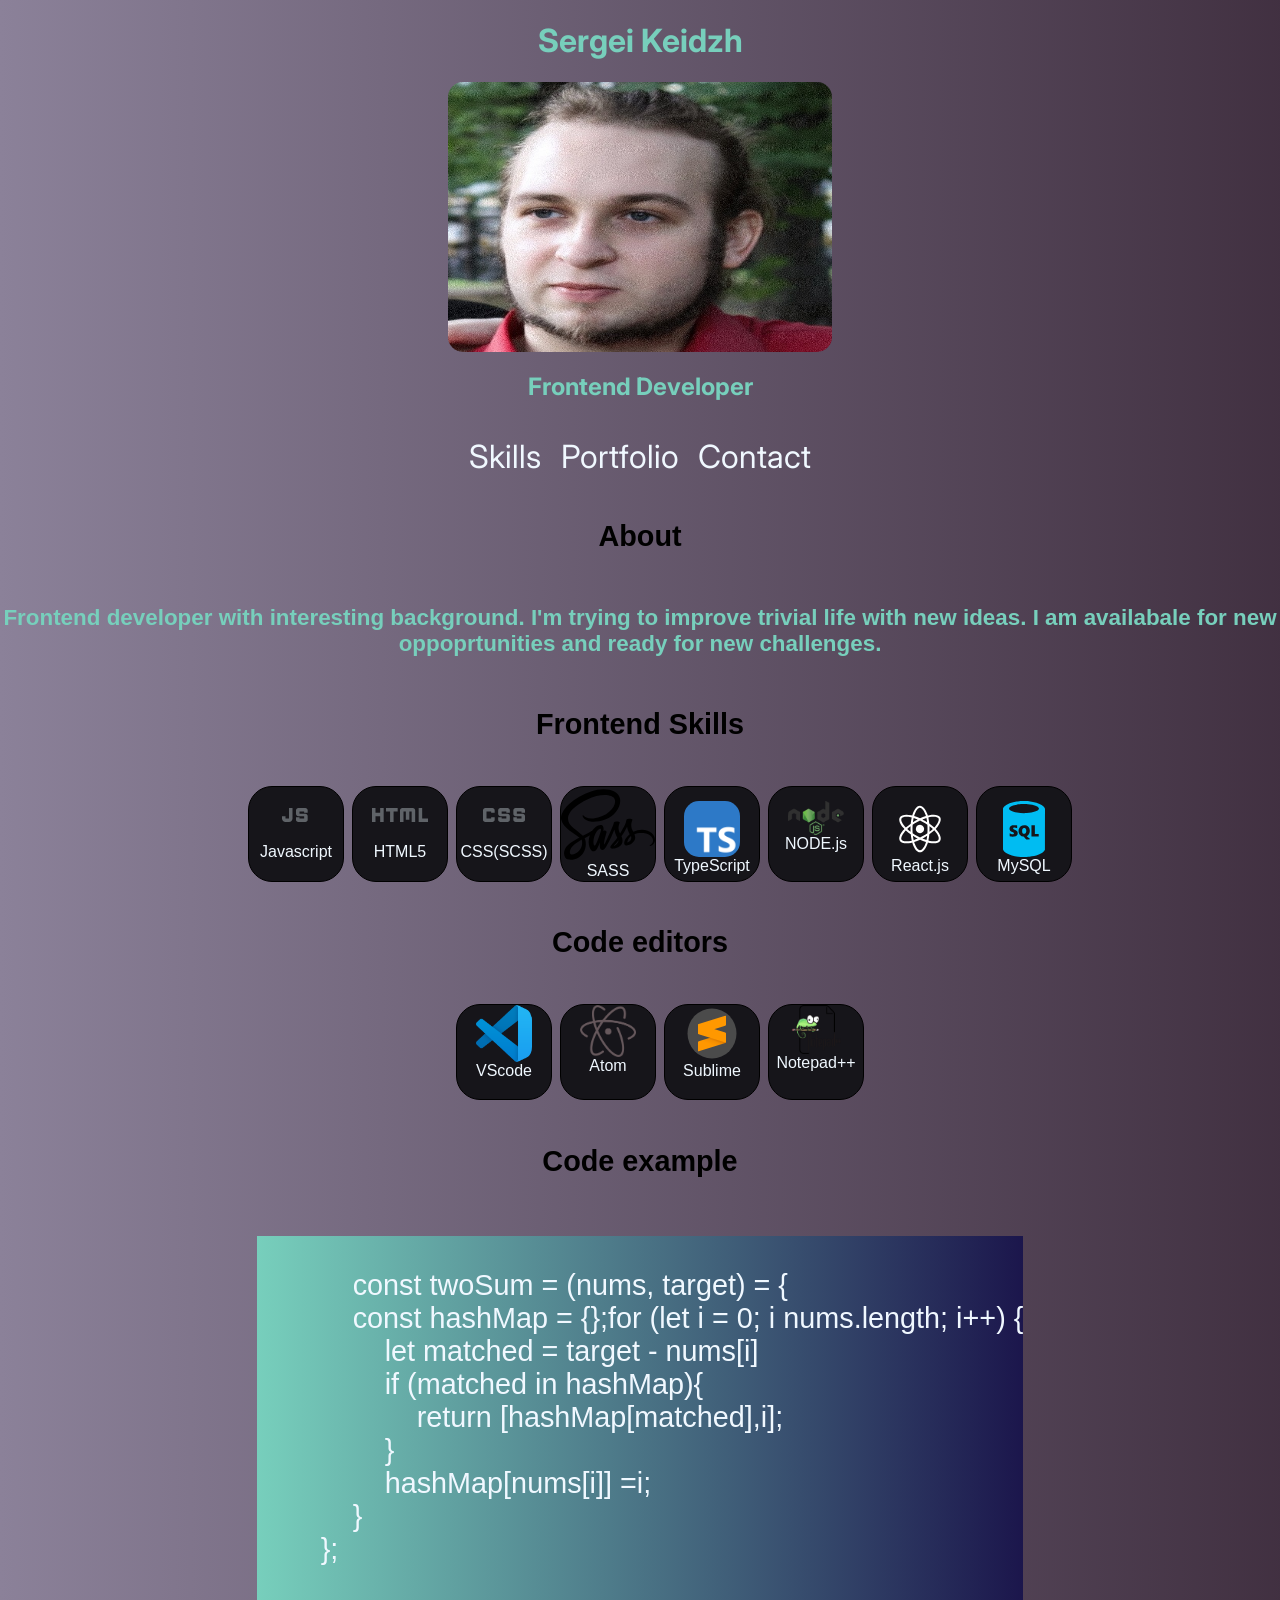
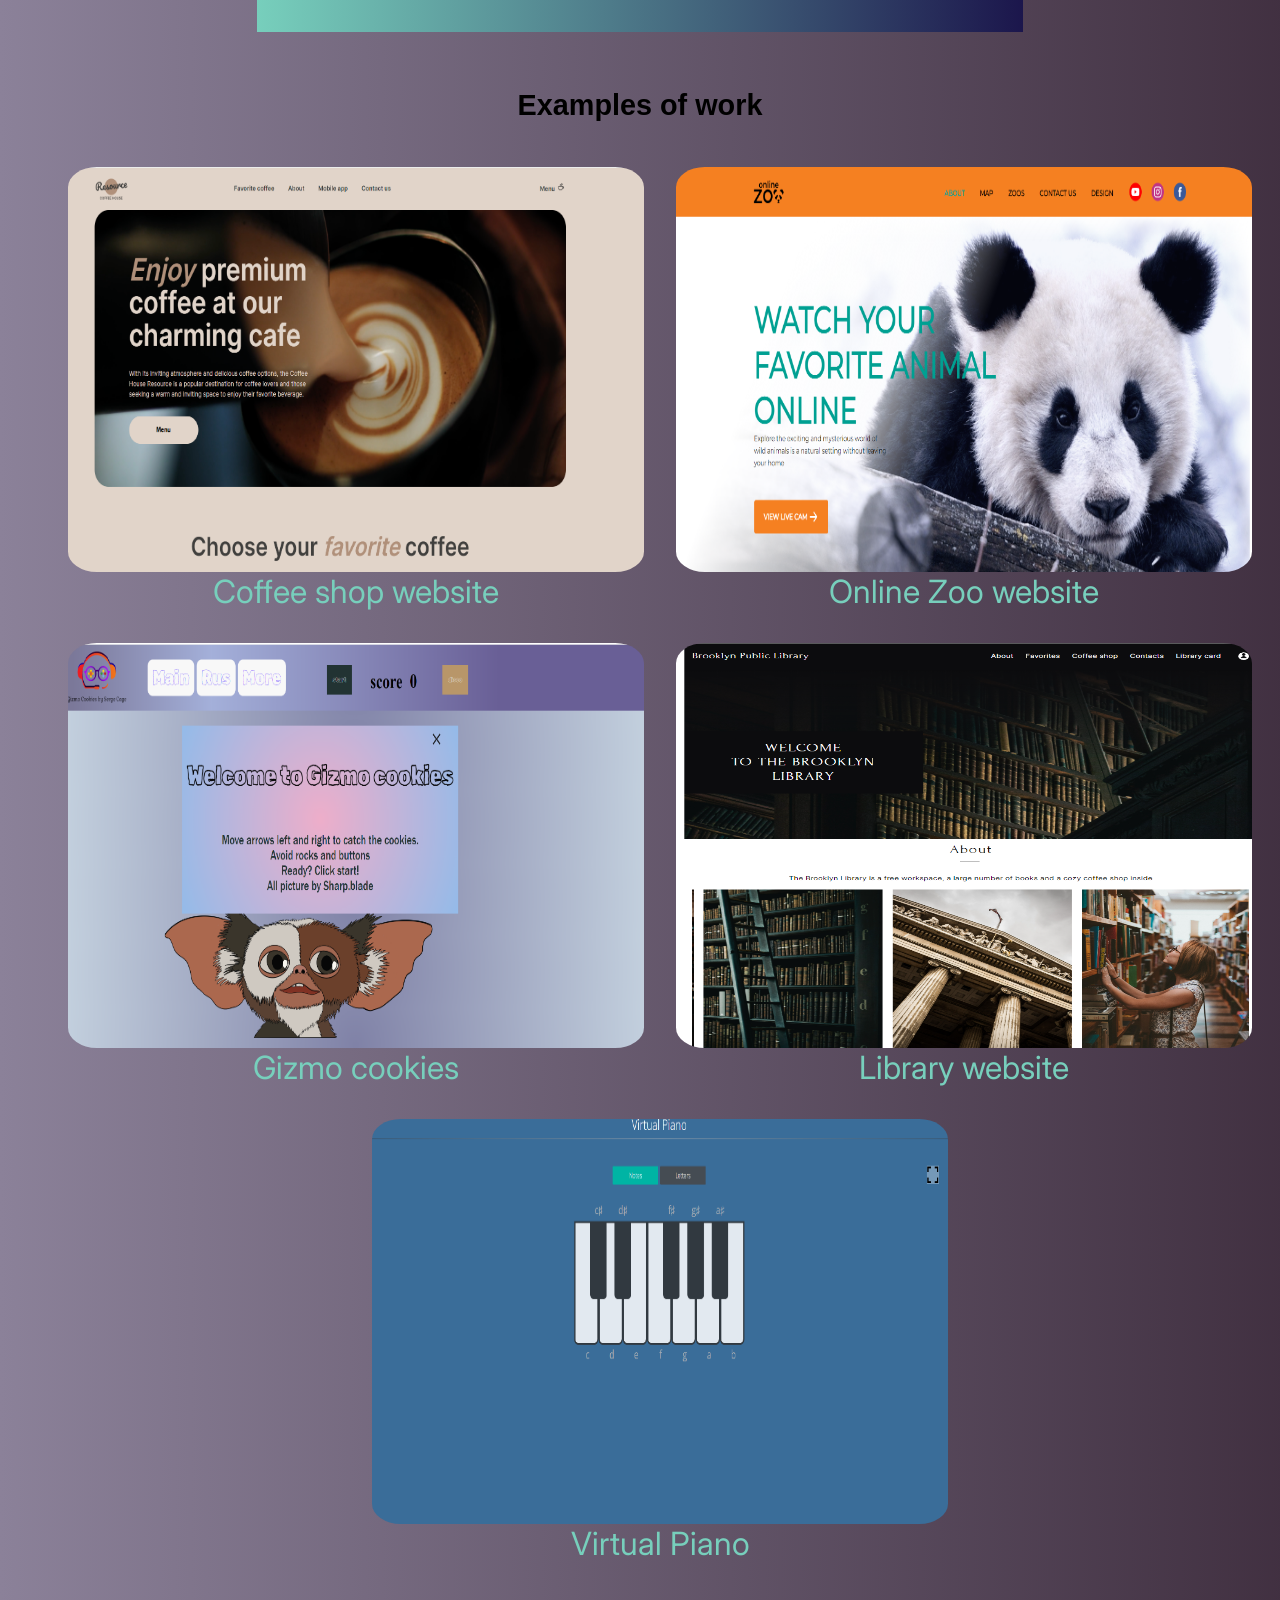
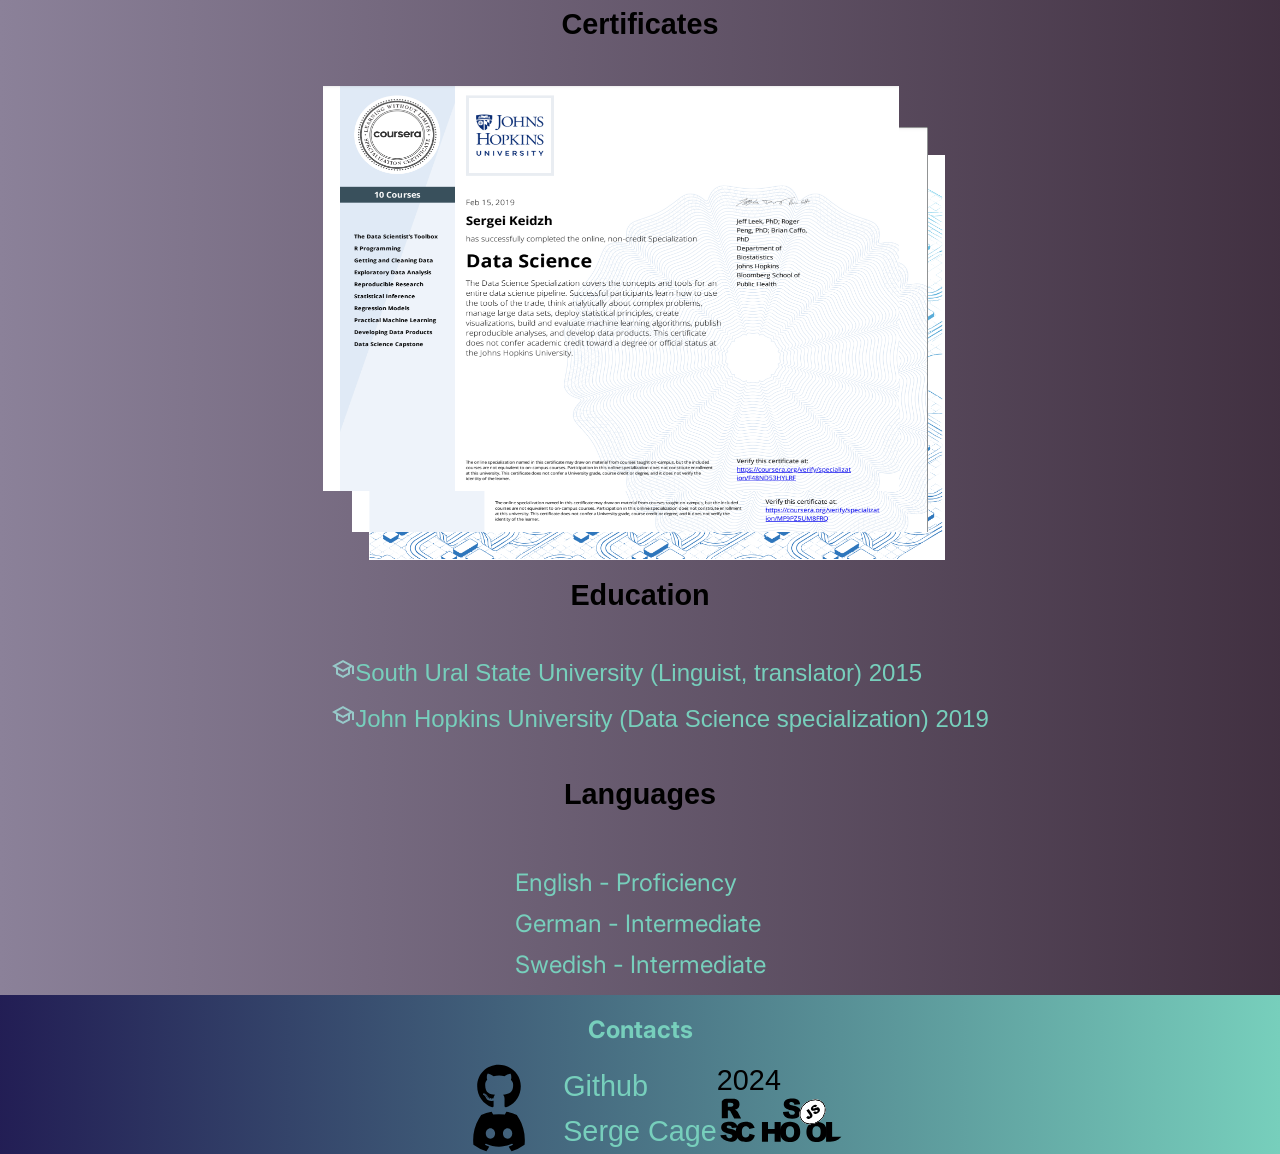
==== commit 82465abf: "refactor: correct the image name" ====
--- a/index.html
+++ b/index.html
@@ -71,8 +71,8 @@
     <section class="certificates">
         <h3 class="section-header">Certificates</h3>
         <ul class="certificates-list">
-            <li><a href="https://www.coursera.org/account/accomplishments/specialization/F48ND53HYLRF"><img src="img/pics/Data science.png" alt="Data science"></a></li>
-            <li><a href="https://www.coursera.org/account/accomplishments/specialization/certificate/MF9PZ5UM8FRQ"><img src="img/pics/Web development.png" alt="web development"></a></li>
+            <li><a href="https://www.coursera.org/account/accomplishments/specialization/F48ND53HYLRF"><img src="img/pics/Data_science.png" alt="Data science"></a></li>
+            <li><a href="https://www.coursera.org/account/accomplishments/specialization/certificate/MF9PZ5UM8FRQ"><img src="img/pics/Web_development.png" alt="web development"></a></li>
             <li><a href="https://learn.microsoft.com/ru-ru/users/Sergecage-2582/achievements/QJ4JSVXE?ref=https%3a%2f%2fwww.linkedin.com%2f"><img src="img/pics/Typescript.png" alt="TypeScript"></a></li>
         </ul>
     </section>
--- a/style.css
+++ b/style.css
@@ -342,4 +342,11 @@
             }
         }
     }
+}
+
+@media screen and (min-width: 600px) {
+    .mainPic {
+        width: 30vw;
+        height: 30vh;
+    }
 }
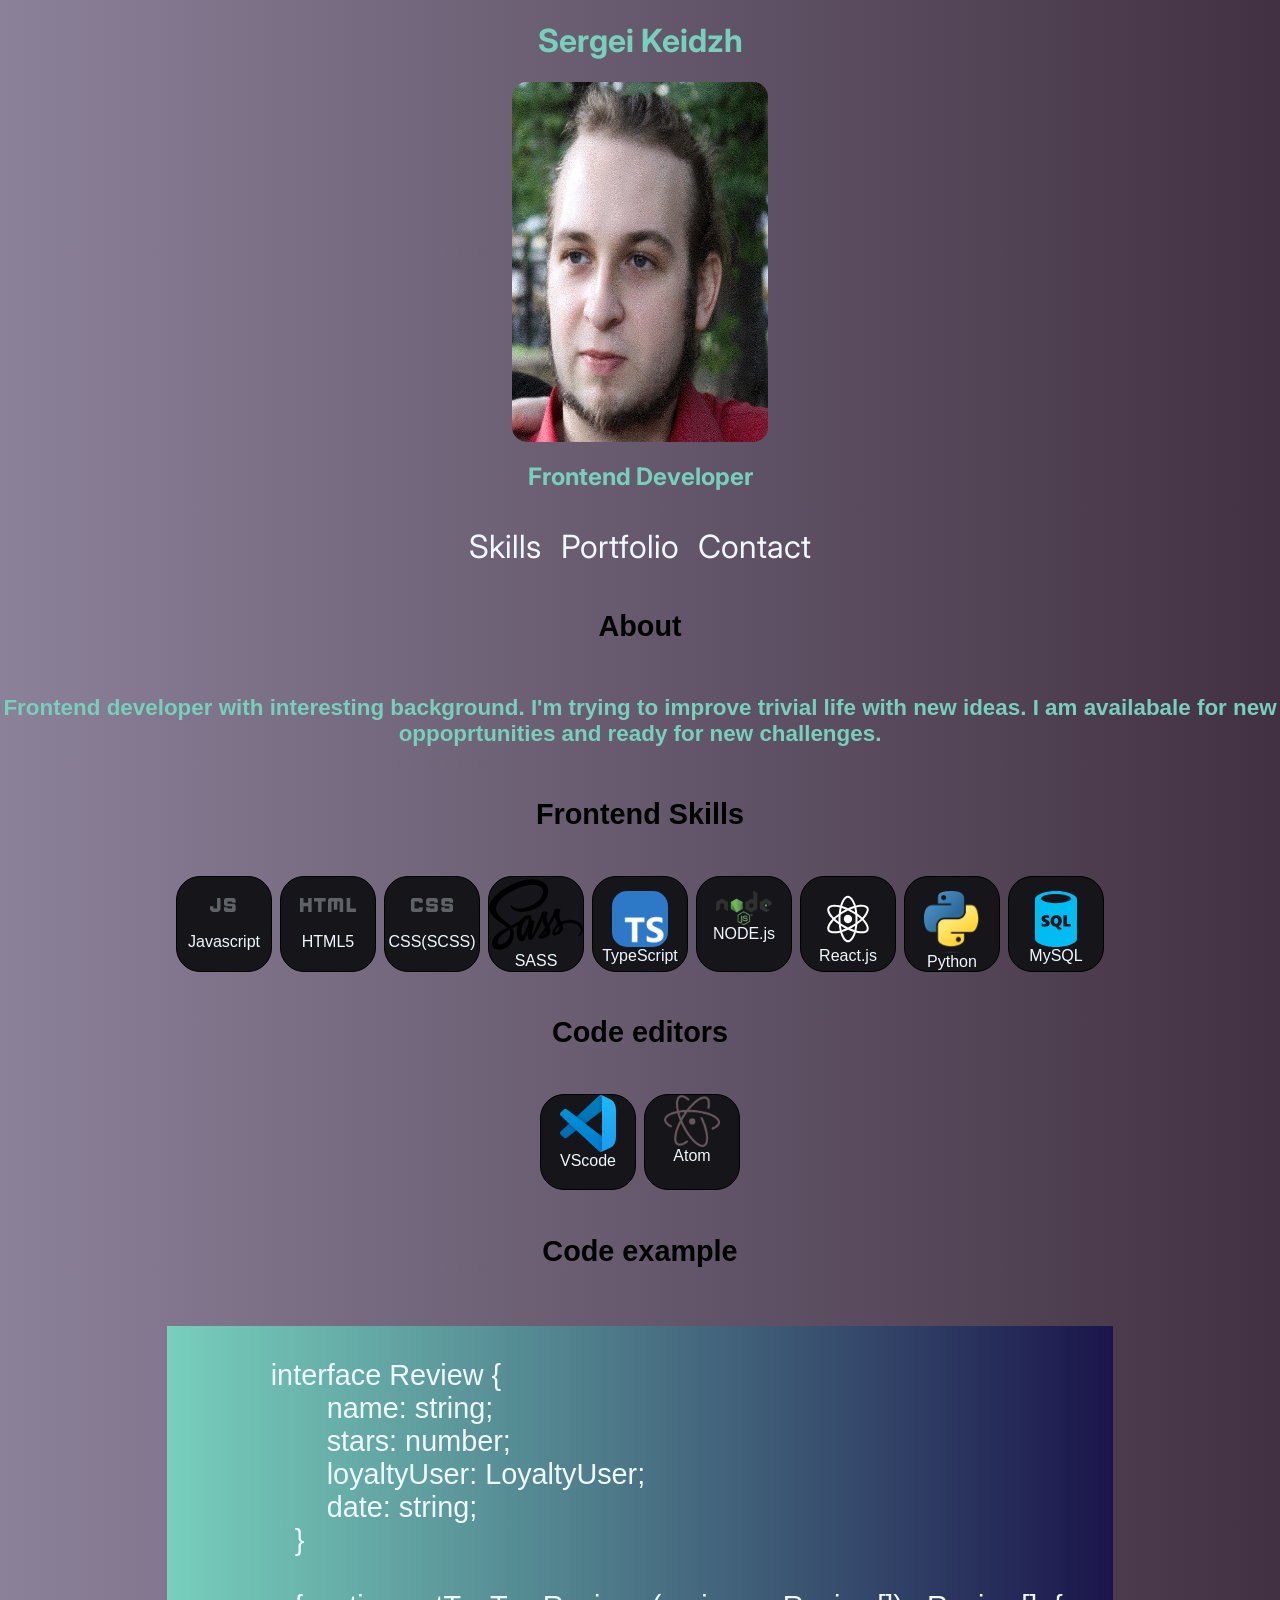
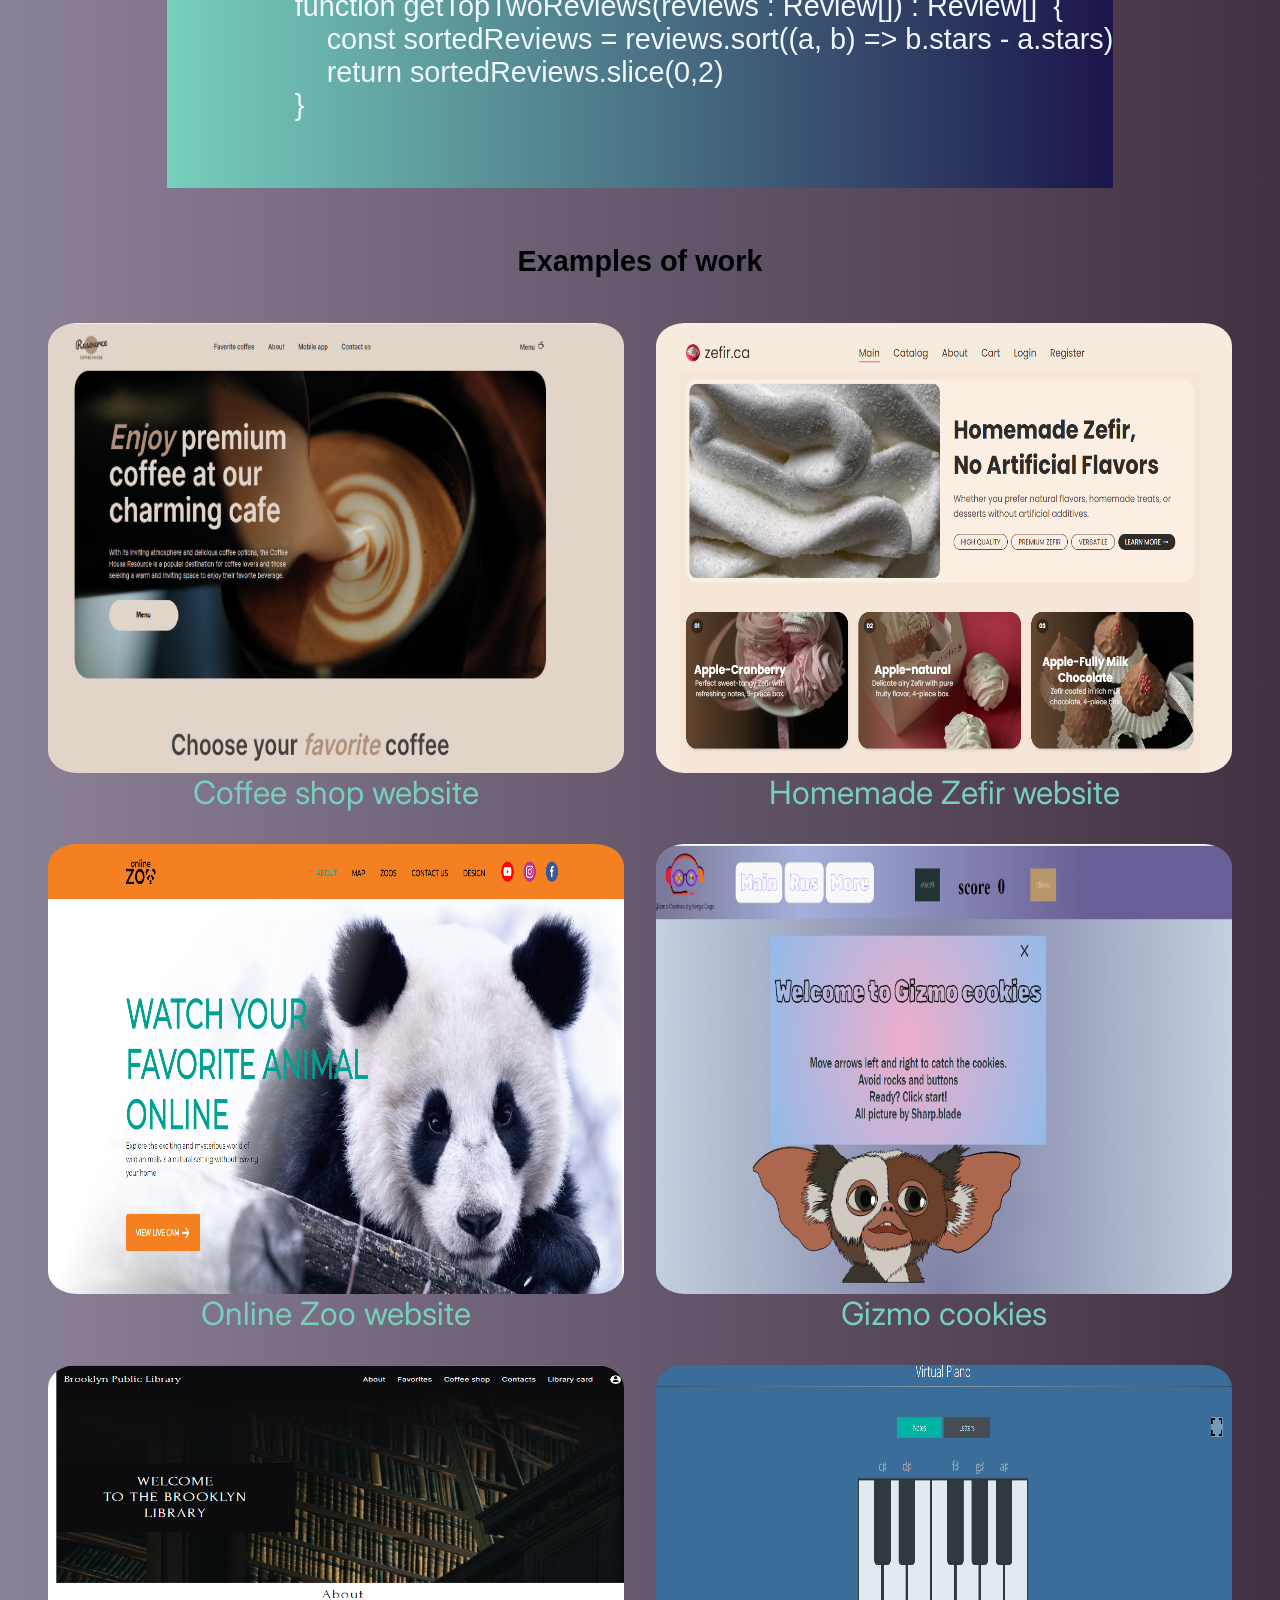
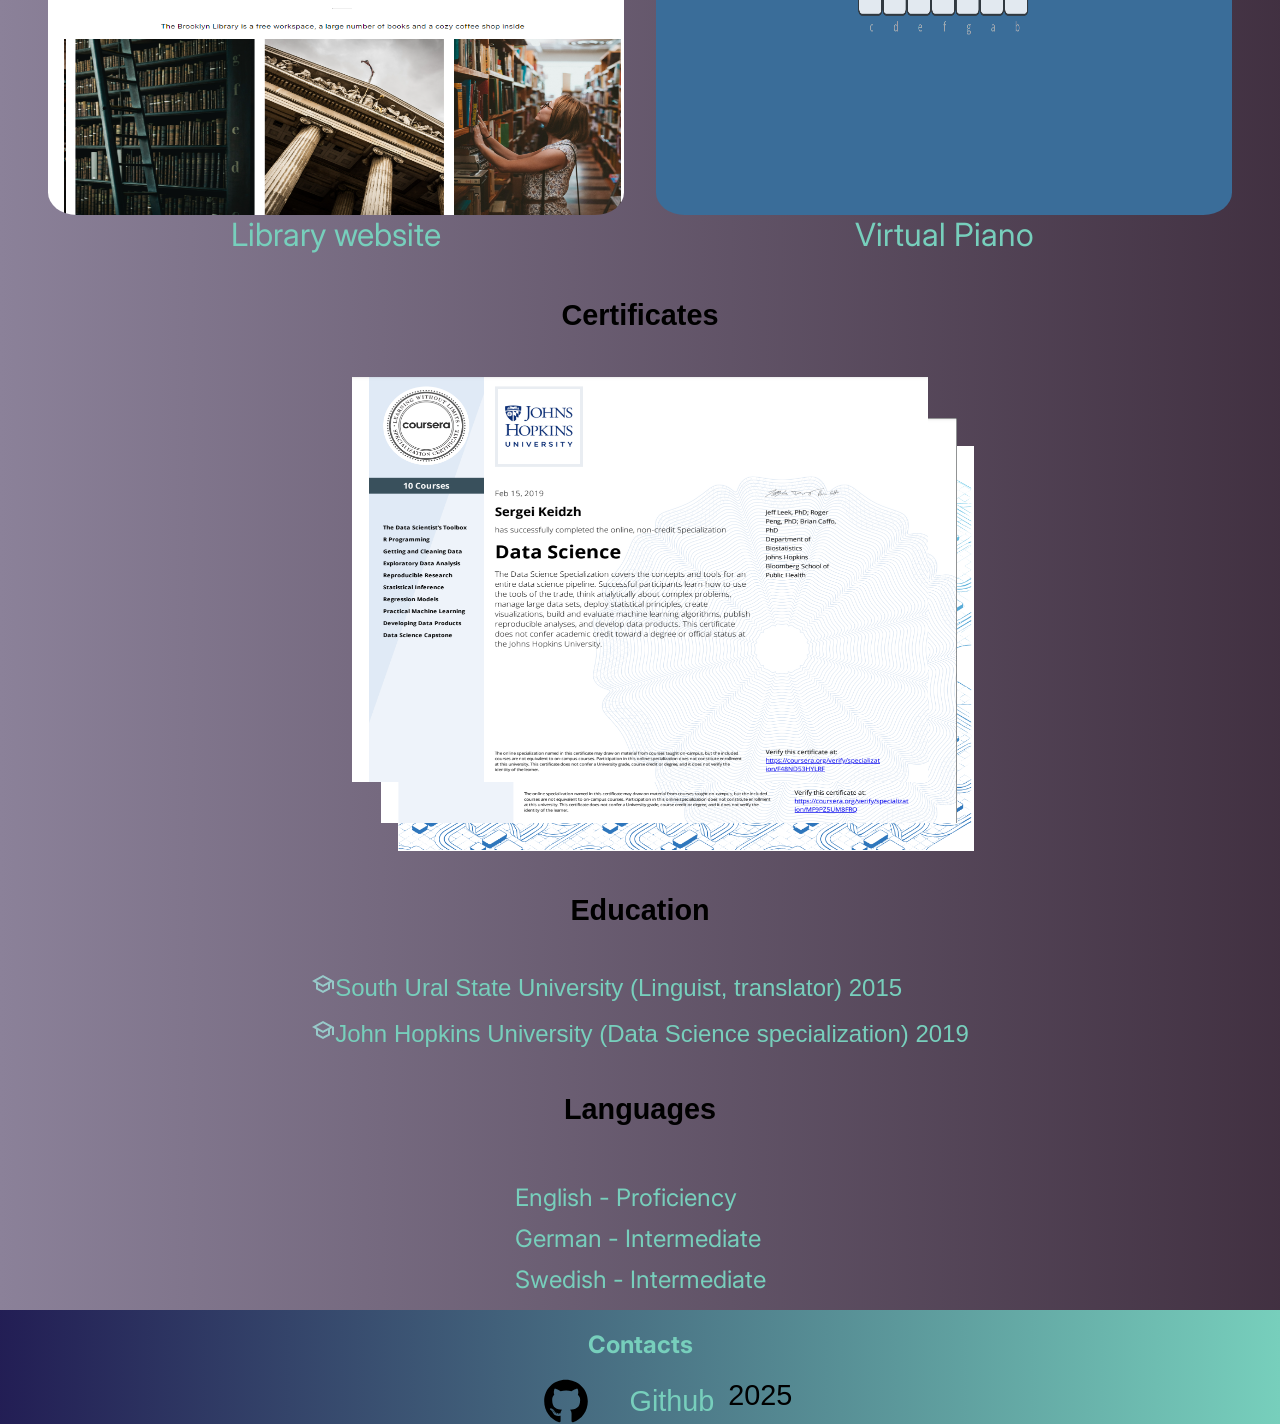
==== commit 92ba38b7: "feat: apply new changes" ====
--- a/index.html
+++ b/index.html
@@ -35,33 +35,35 @@
         <li><a>TypeScript<img src="img/icons/Typescript_logo_2020.svg.png" alt="typescript-logo"></a></li>
         <li><a>NODE.js<img src="img/icons/2560px-Node.js_logo.svg.png" alt="node-logo"></a></li>
         <li><a>React.js<img src="img/icons/react.svg" alt="react-logo"></a></li>
+        <li><a>Python<img src="img/icons/Python-logo-notext.svg.png" alt="python-logo"></a></li>
         <li><a>MySQL<img src="img/icons/sql-database-generic.svg" alt="sql-logo"></a></li>
     </ul>
     <h3 class="section-header">Code editors</h3>
     <ul class="skills">
         <li><a>VScode<img src="img/icons/Visual_Studio_Code_1.35_icon.svg.png" alt="vscode-logo"></a></li>
         <li><a>Atom<img src="img/icons/Atom_editor_logo.svg.png" alt="atom-logo"></a></li>
-        <li><a>Sublime<img src="img/icons/sublime-text.svg" alt="sublime-logo"></a></li>
-        <li><a>Notepad++<img src="img/icons/Notepad++_Logo.svg.png" alt="notepad++ logo"></a></li>
     </ul>
     <h3 class="section-header">Code example</h3>
     <pre class="codeIm">
         <code>
-            const twoSum = (nums, target) = {
-            const hashMap = {};for (let i = 0; i nums.length; i++) {
-                let matched = target - nums[i]
-                if (matched in hashMap){
-                    return [hashMap[matched],i];
+             interface Review {
+                    name: string;
+                    stars: number;
+                    loyaltyUser: LoyaltyUser;
+                    date: string;
                 }
-                hashMap[nums[i]] =i;
-            }
-        };
+
+                function getTopTwoReviews(reviews : Review[]) : Review[]  {
+                    const sortedReviews = reviews.sort((a, b) => b.stars - a.stars)
+                    return sortedReviews.slice(0,2)
+                }
     </code>
     </pre>
     <section class="portfolio" id="portfolio">
         <h3 class="section-header">Examples of work</h3>
         <ul class="portfolio-list">
             <li><a class="ref" href="https://sergecage.github.io/Coffee-shop/coffee-house/index.html"><img src="img/pics/Coffee-house6.png" alt="coffee-website">Coffee shop website</a></li>
+            <li><a class="ref" href="https://9ac5104d.ecommerce-app-4sh.pages.dev/"><img src="img/pics/Zefir.ca.png" alt="coffee-website">Homemade Zefir website</a></li>
             <li><a class="ref" href="https://sergecage.github.io/Zoo/pages/index.html"><img src="img/pics/zoo.png" alt="zoo website">Online Zoo website</a></li>
             <li><a class="ref" href="https://sergecage.github.io/Gizmo/main/"><img src="img/pics/Gizmo17.png" alt="Gizmo cookies">Gizmo cookies</a></li>
             <li><a class="ref" href="https://rolling-scopes-school.github.io/sergecage-JSFEPRESCHOOL2023Q2/library/main/index.html"><img src="img/pics/Js_Library.png" alt="Library website">Library website</a></li>
@@ -98,13 +100,11 @@
         <div class="contact-list">
             <ul>
                 <li><a class="footer-git" href="https://github.com/Sergecage"><img src="img/icons/github.svg" alt="github logo">Github</a></li>
-                <li><a class="footer-git" href="https://github.com/Sergecage"><img src="img/icons/discord.svg" alt="discord logo">Serge Cage</a></li>
             </ul>
             <ul>
-                <li>2024</li>
-                <li><a class="footer-git" href="https://rs.school/js-en/"><img class="rs-logo" src="rs_school_js.svg" alt="rs-logo"></a></li>
+                <li>2025</li>
             </ul>
-        </div>
     </footer>
+    </div>
 </body>
 </html>
--- a/style.css
+++ b/style.css
@@ -4,6 +4,7 @@
 }
 ul {
     list-style: none;
+    padding: 0;
 }
 
 a{
@@ -134,6 +135,7 @@
         display: flex;
         flex-wrap: wrap;
         gap: 2em;
+        justify-content: center;
         li{
             display: flex;
             flex-direction: column;
@@ -170,7 +172,6 @@
         flex-direction: column;
         padding: 0;
         position: relative;
-        left: -5%;
         li{
             a{
                 img {
@@ -244,7 +245,6 @@
     display: flex;
     flex-direction: column;
     align-items: center;
-    justify-content: space-around;
     .contact-list{
         display: flex;
         gap: 55%;
@@ -325,7 +325,7 @@
         .contact-list{
             justify-content: left;
             left: 0;
-            gap: 0;
+            gap: 5%;
             ul{
                 justify-content: flex-start;
                 align-items:start;
@@ -345,8 +345,19 @@
 }
 
 @media screen and (min-width: 600px) {
-    .mainPic {
-        width: 30vw;
-        height: 30vh;
+    .portfolio{
+        flex-direction: column;
+        .portfolio-list{
+            li{
+                a{
+                    img{
+                        height: 50vh;
+                    }
+                }
+            }
+        }
+    }
+    .education{
+        margin-top: 5%;
     }
 }
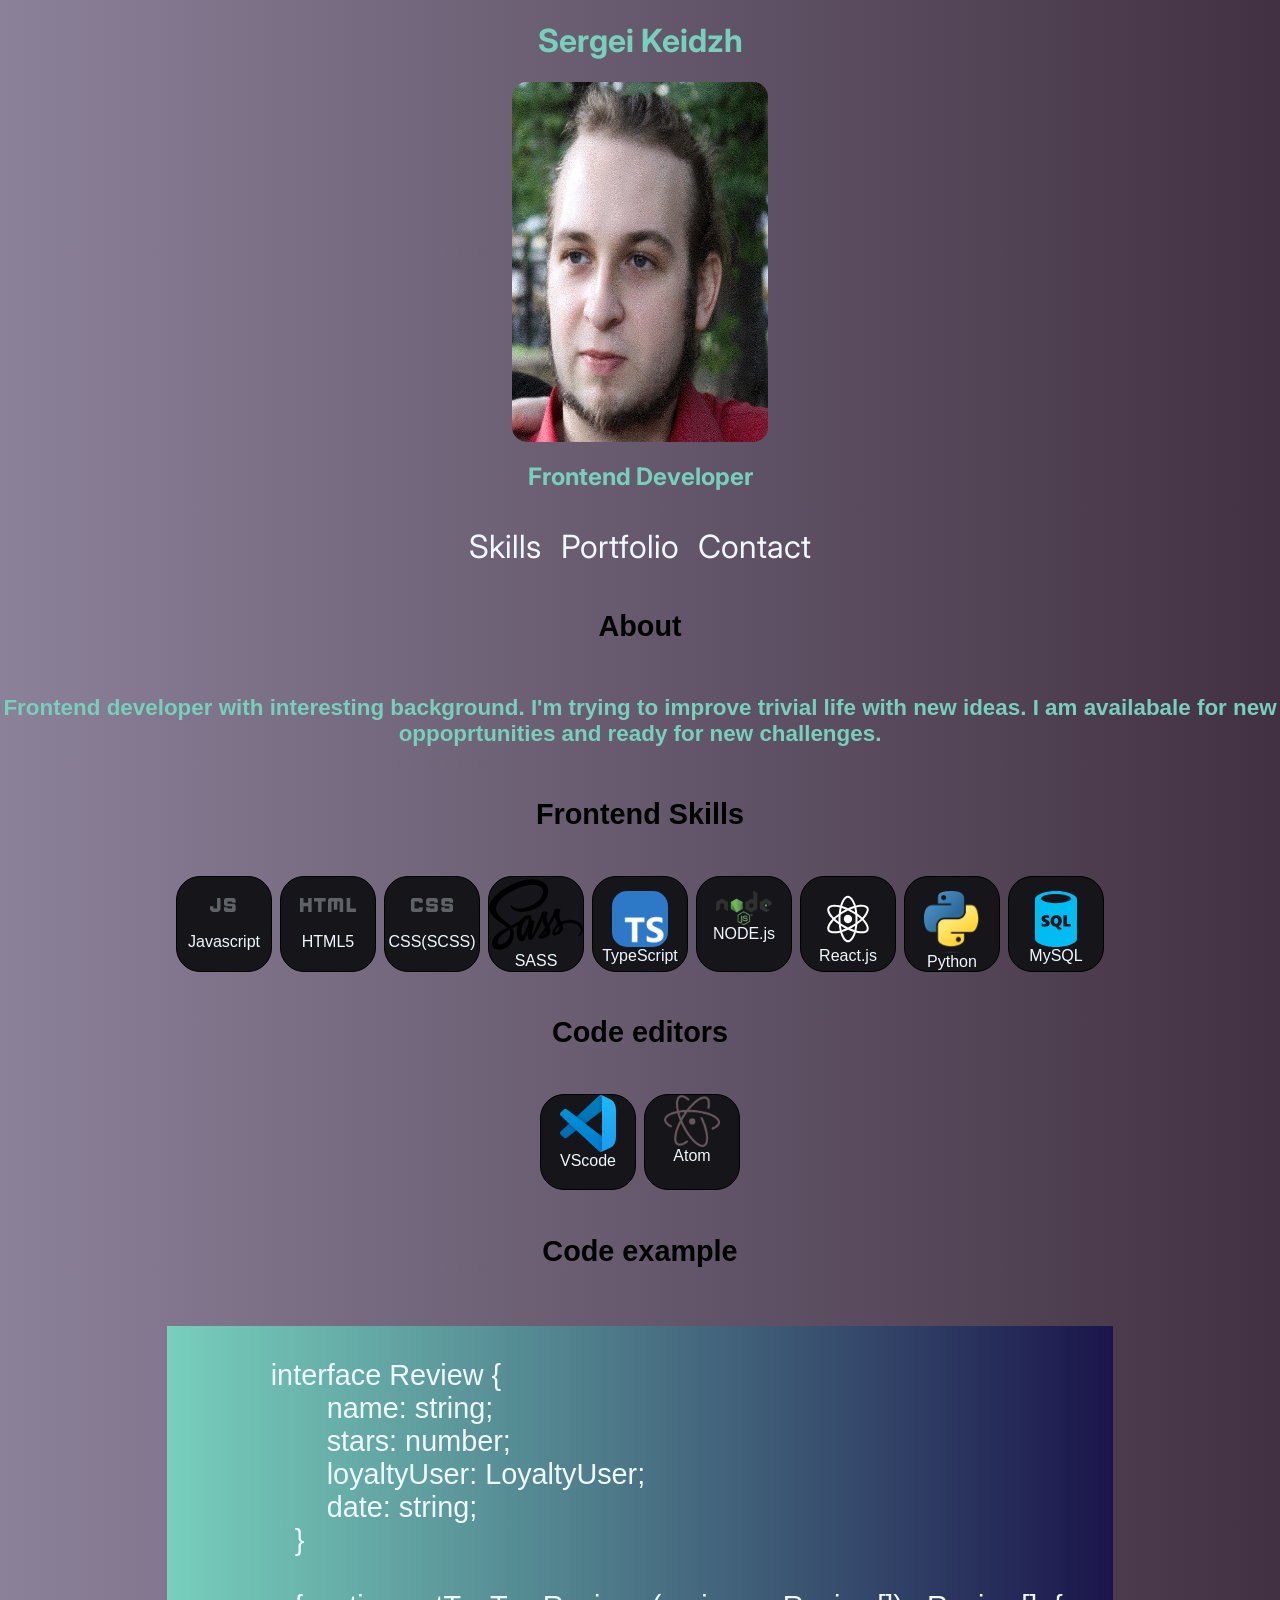
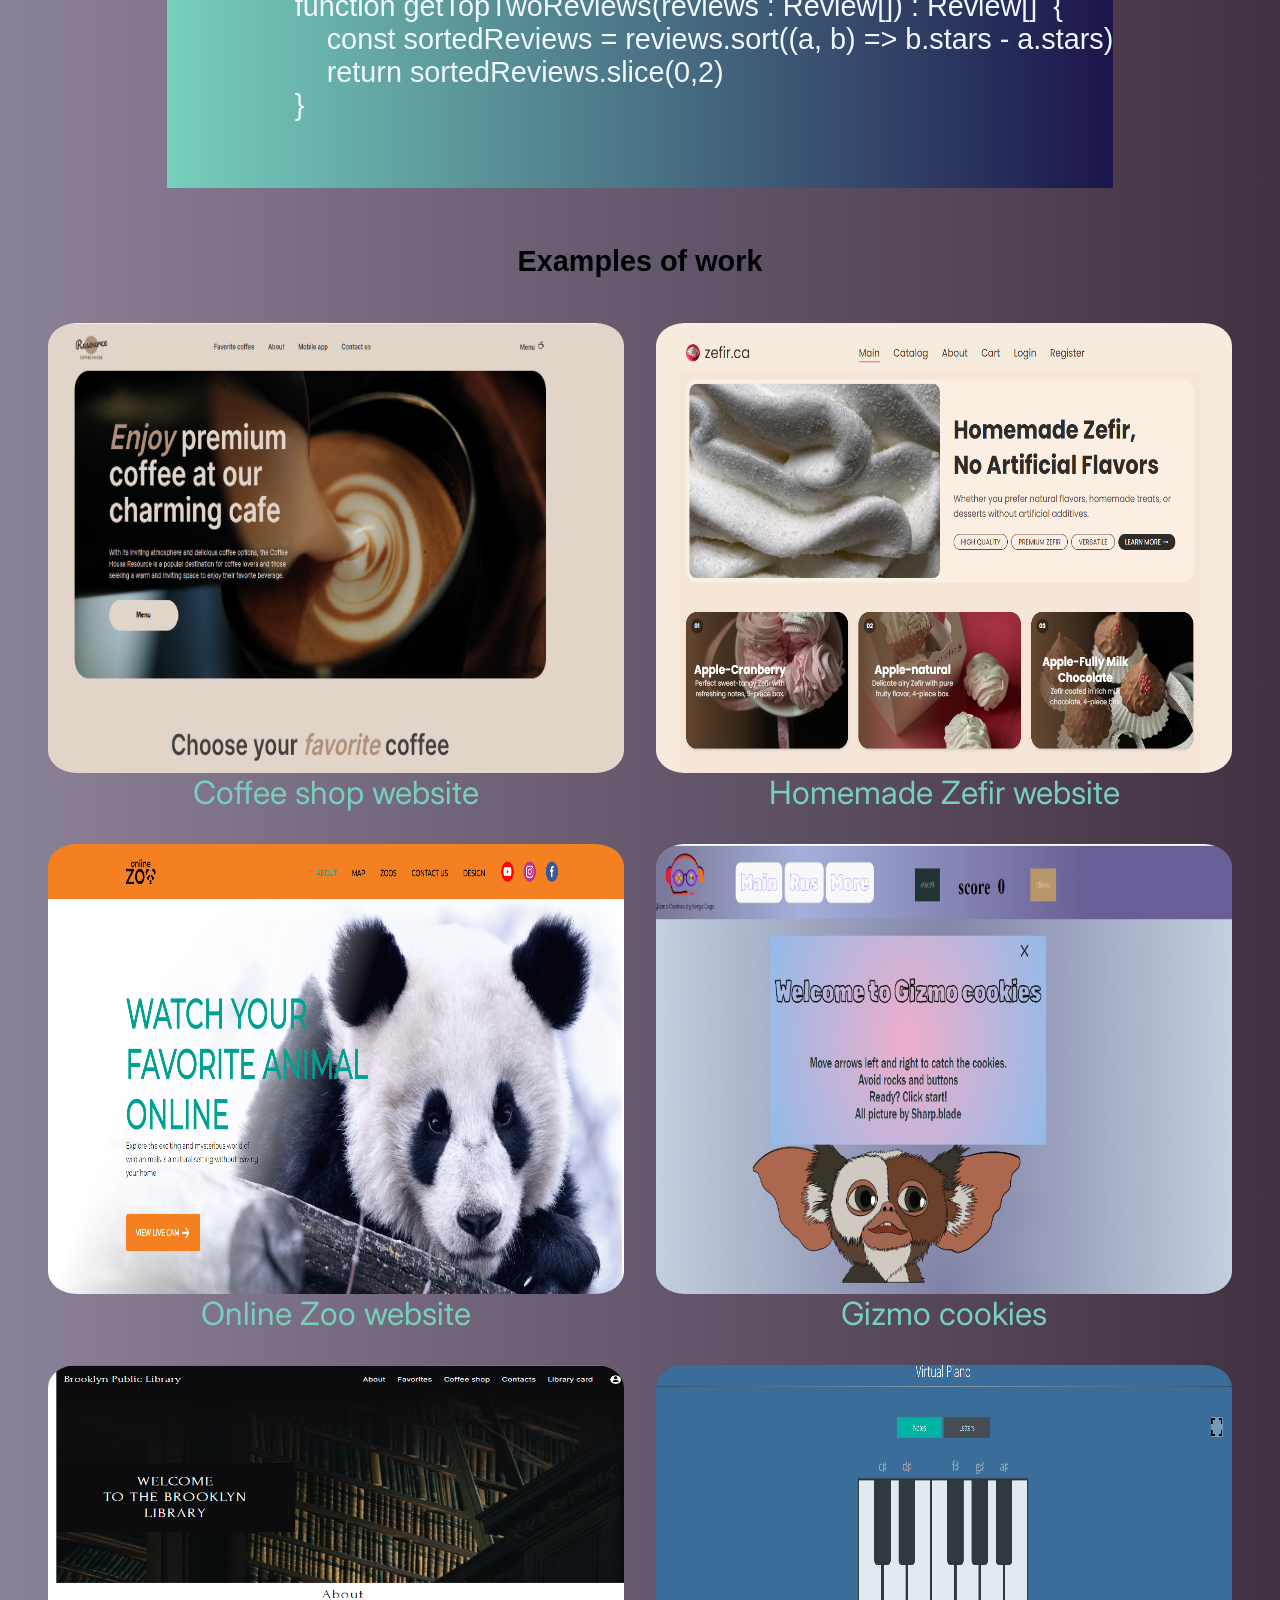
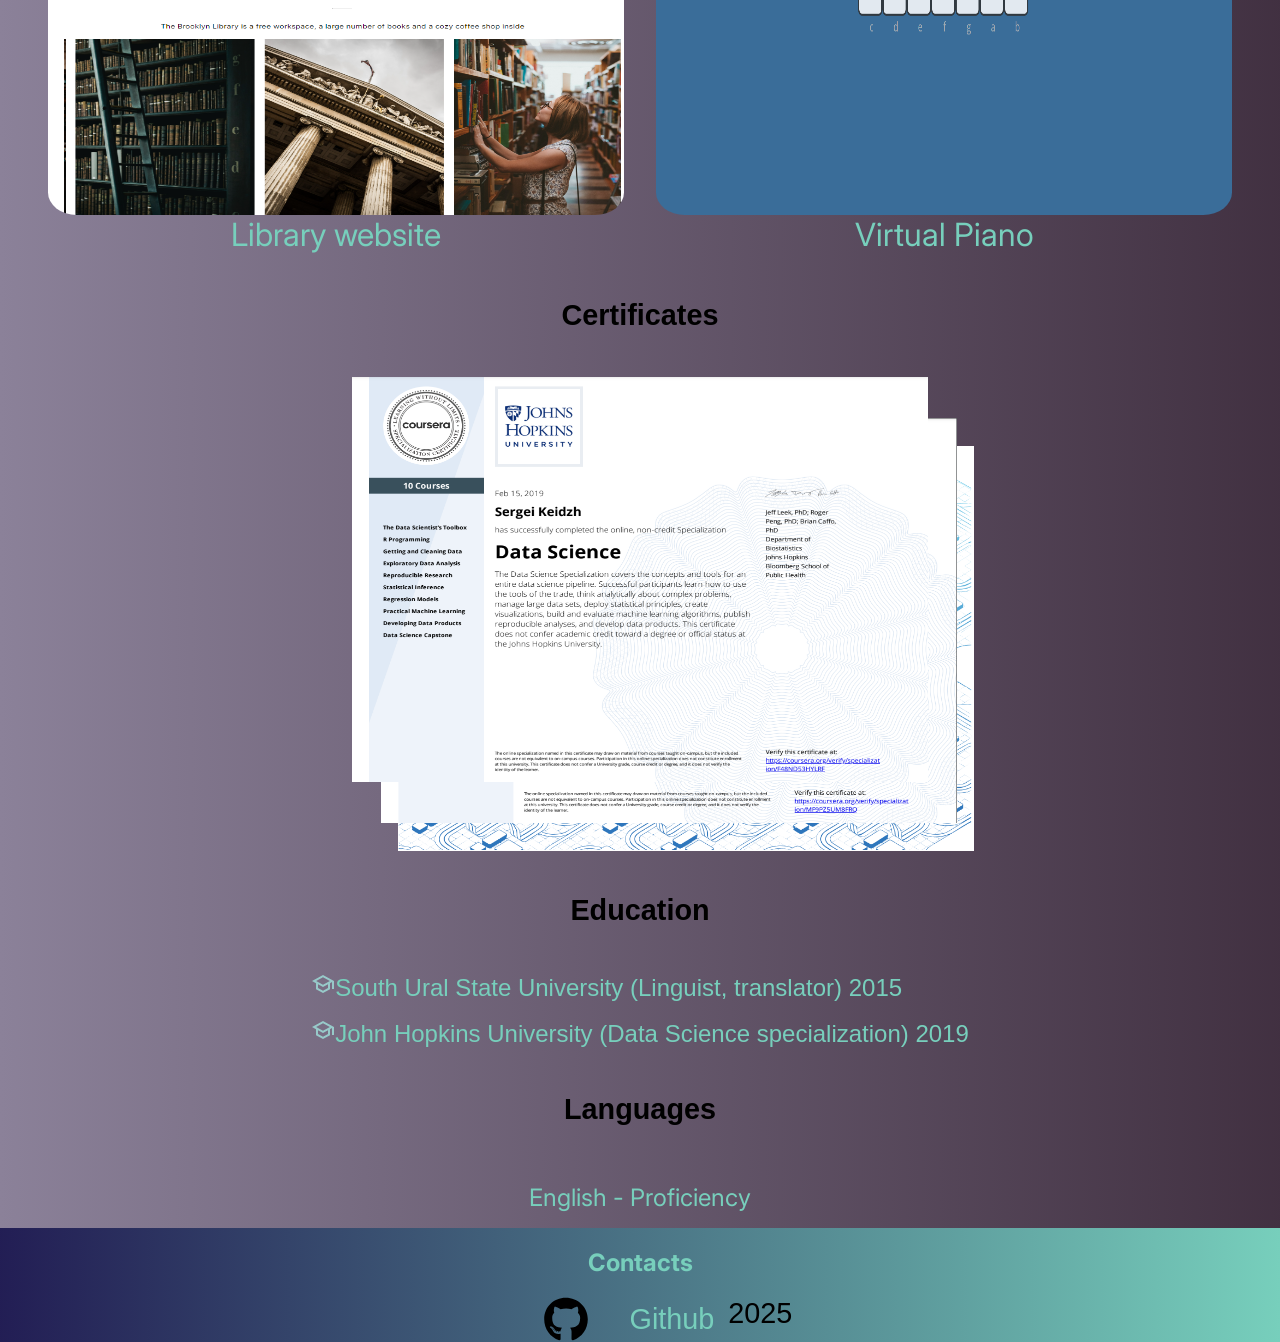
==== commit 84c0fdda: "fix: fix changes" ====
--- a/index.html
+++ b/index.html
@@ -89,8 +89,6 @@
         <h3 class="section-header">Languages</h3>
         <ul>
             <li>English - Proficiency</li>
-            <li>German - Intermediate</li>
-            <li>Swedish - Intermediate</li>
         </ul>
     </section>
         </main>
